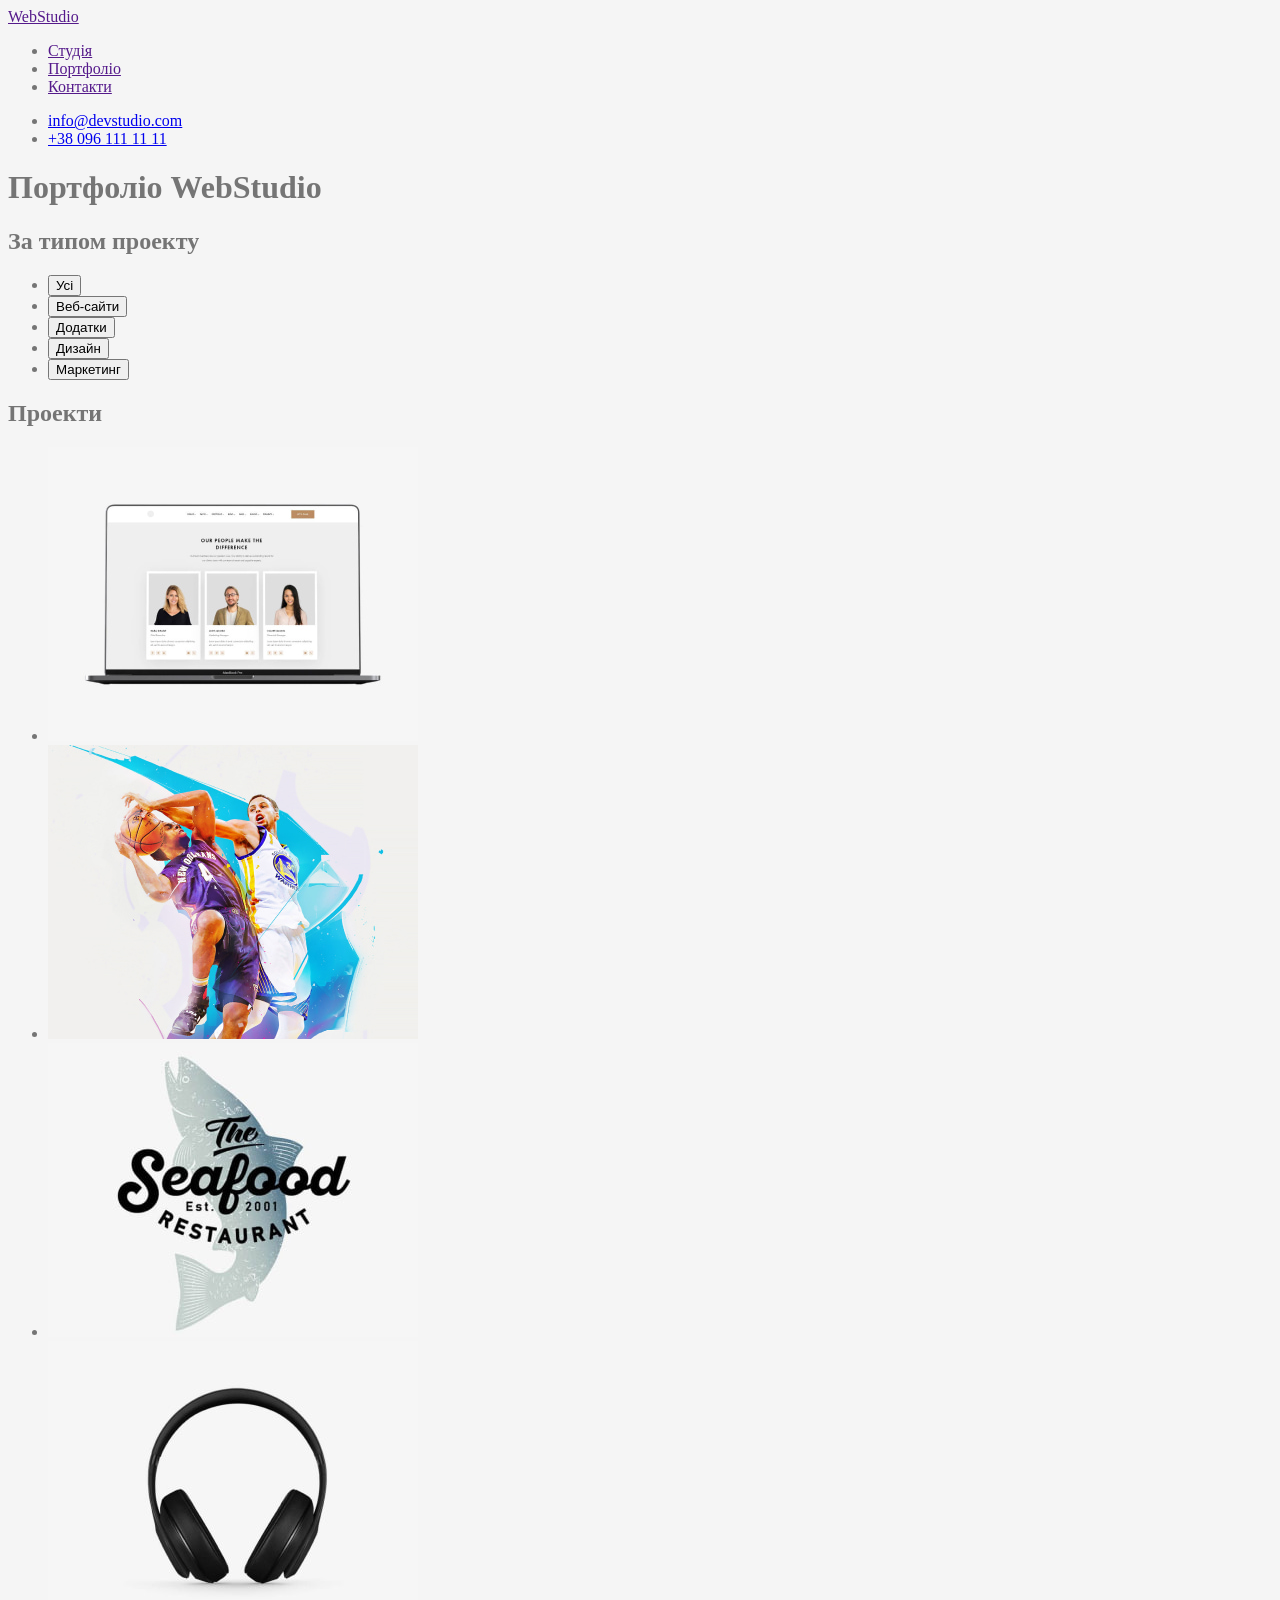
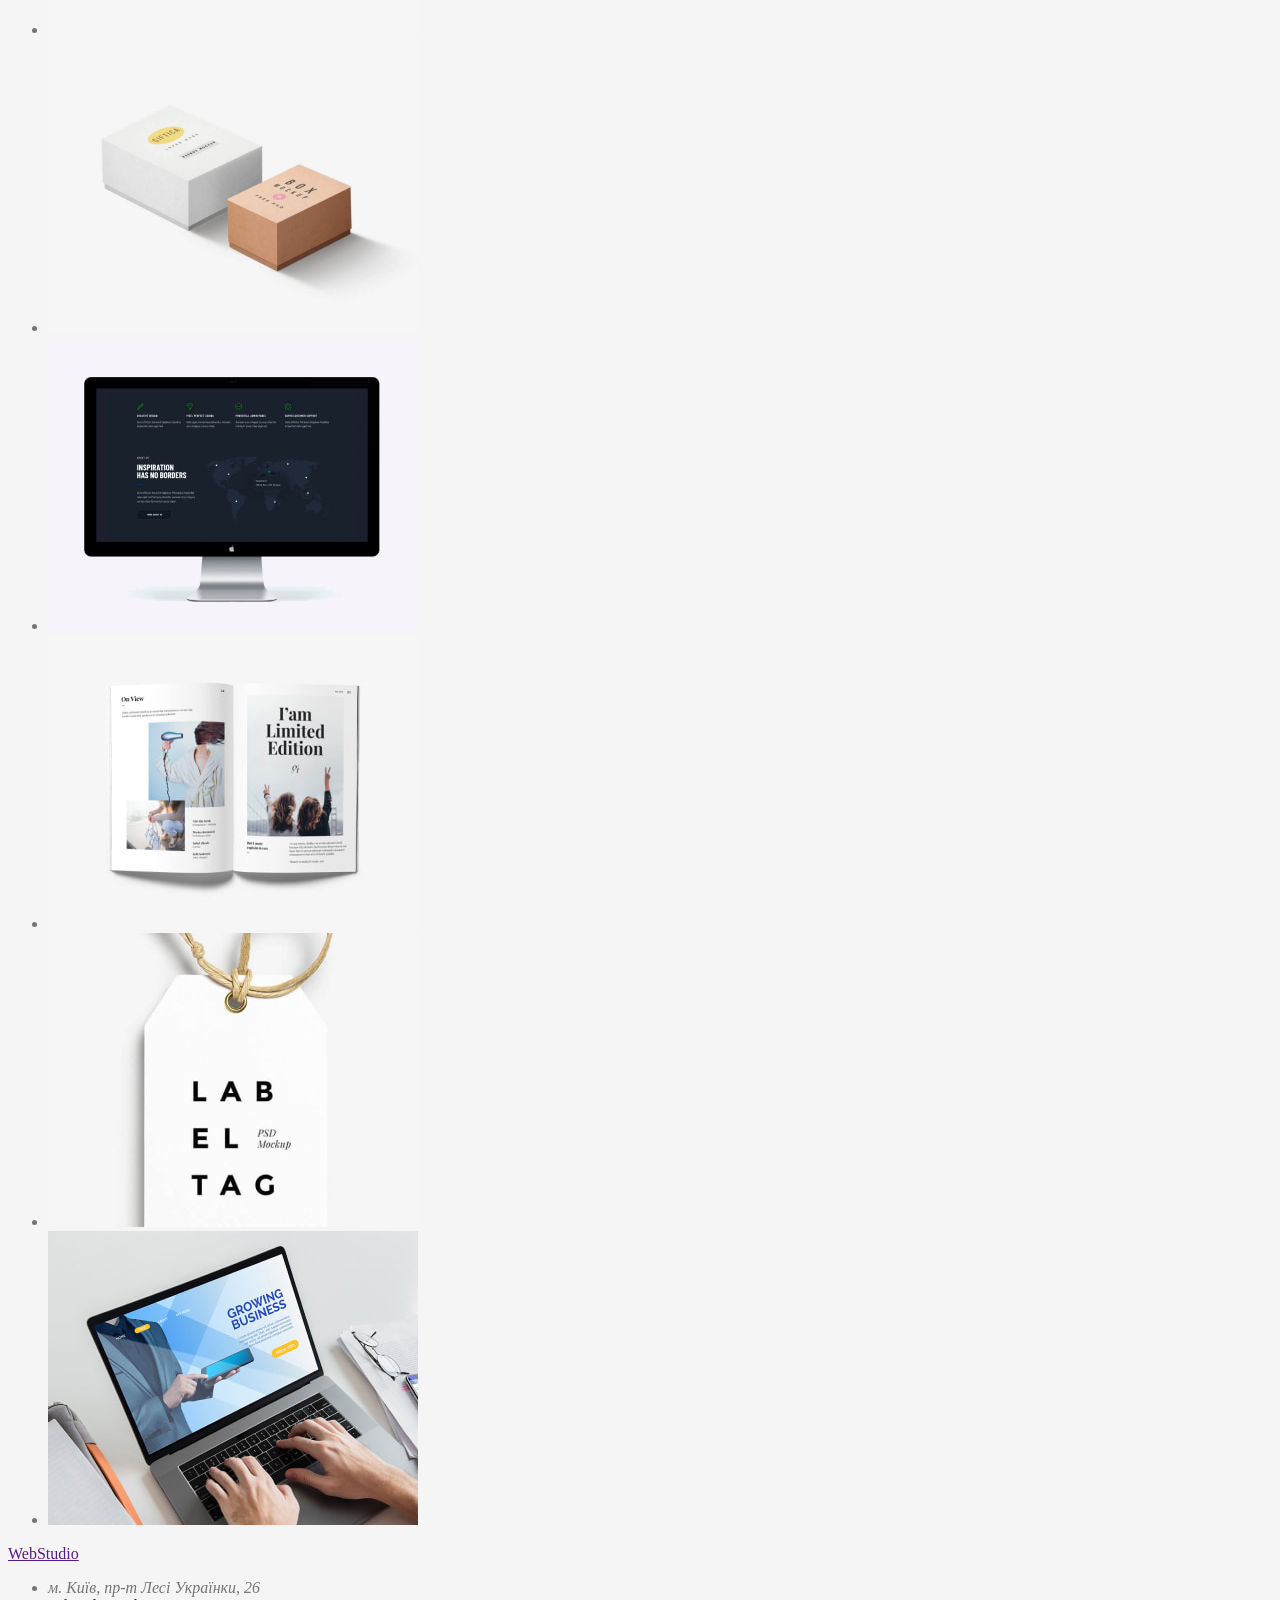
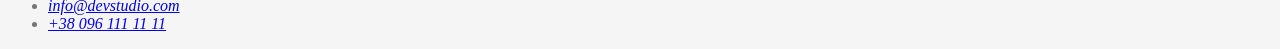
==== portfolio.html @ a4e1a5a1 "создает палитру цветов и общее оформление body, header и logo" ====
<!DOCTYPE html>
<html lang="uk">

<head>
    <meta charset="UTF-8">
    <meta http-equiv="X-UA-Compatible" content="IE=edge">
    <meta name="viewport" content="width=device-width, initial-scale=1.0">
    <title>Document</title>
    <link rel="stylesheet" href="./css/styles.css">
</head>

<body>
    <!--Header-->
    <header>
        <a href="">WebStudio</a>
        <nav>
            <ul>
                <li><a href="">Студія</a></li>
                <li><a href="">Портфоліо</a></li>
                <li><a href="">Контакти</a></li>
            </ul>
        </nav>
        <ul>
            <li>
                <a href="mailto:info@devstudio.com">info@devstudio.com</a>
            </li>
            <li>
                <a href="tel:+380961111111">+38 096 111 11 11</a>
            </li>
        </ul>
    </header>
    <main>
        <!--Так як h1 одно не відображається на цій сторінці, я вирішив створити його "SEO-friendly"-->
        <h1>Портфоліо WebStudio</h1>
        <!--Filter-->
        <section>
            <!--Не відображаємий заголовок-->
            <h2>За типом проекту</h2>
            <ul>
                <li><button type="button">Усі</button></li>
                <li><button type="button">Веб-сайти</button></li>
                <li><button type="button">Додатки</button></li>
                <li><button type="button">Дизайн</button></li>
                <li><button type="button">Маркетинг</button></li>
            </ul>
        </section>
        <!--Projects-->
        <section>
            <h2>Проекти</h2>
            <!--Не відображаємий заголовок-->
            <ul>
                <li>
                    <a href="">
                        <img src="./images/project1.jpg" alt="ноутбук з зображенням сайта" width="370" height="294">
                    </a>
                </li>
                <li>
                    <a href="">
                        <img src="./images/project2.jpg" alt="два баскетболісти" width="370" height="294">
                    </a>
                </li>
                <li>
                    <a href="">
                        <img src="./images/project3.jpg" alt="логотип Seafood Restaraunt" width="370" height="294">
                    </a>
                </li>
                <li>
                    <a href="">
                        <img src="./images/project4.jpg" alt="навушники" width="370" height="294">
                    </a>
                </li>
                <li>
                    <a href="">
                        <img src="./images/project5.jpg" alt="дві коробки" width="370" height="294">
                    </a>
                </li>
                <li>
                    <a href="">
                        <img src="./images/project6.jpg" alt="монітор з зображенням сайту" width="370" height="294">
                    </a>
                </li>
                <li>
                    <a href="">
                        <img src="./images/project7.jpg" alt="журнал" width="370" height="294">
                    </a>
                </li>
                <li>
                    <a href="">
                        <img src="./images/project8.jpg" alt="етикетка" width="370" height="294">
                    </a>
                </li>
                <li>
                    <a href="">
                        <img src="./images/project9.jpg" alt="руки на клавіатурі ноутбука" width="370" height="294">
                    </a>
                </li>
            </ul>
        </section>
    </main>
    <footer>
        <a href="">WebStudio</a>
        <address>
            <ul>
                <li>
                    м. Київ, пр-т Лесі Українки, 26
                </li>
                <li>
                    <a href="mailto:info@devstudio.com">info@devstudio.com</a>
                </li>
                <li>
                    <a href="tel:+380961111111">+38 096 111 11 11</a>
                </li>
            </ul>
        </address>
    </footer>
</body>

</html>
---- css/styles.css ----
/* колір основного тексту #757575 */
/* колір заголовків #212121 */
/* акцент #2196F3 */
/* колір контактів rgba(255, 255, 255, 0.6); */
/* білий #FFFFFF */
/* колір основного фона #F5F5F5 */
/* вторинний цвіт фону #F5F4FA */
/* фон хедера #FFFFFF */

body {
    background-color: #F5F5F5;
    color: #757575;
}

/* Хедер */

.header {
    background-color: #FFFFFF;
    color: #212121;
}

.logo {
    color: #212121;
}
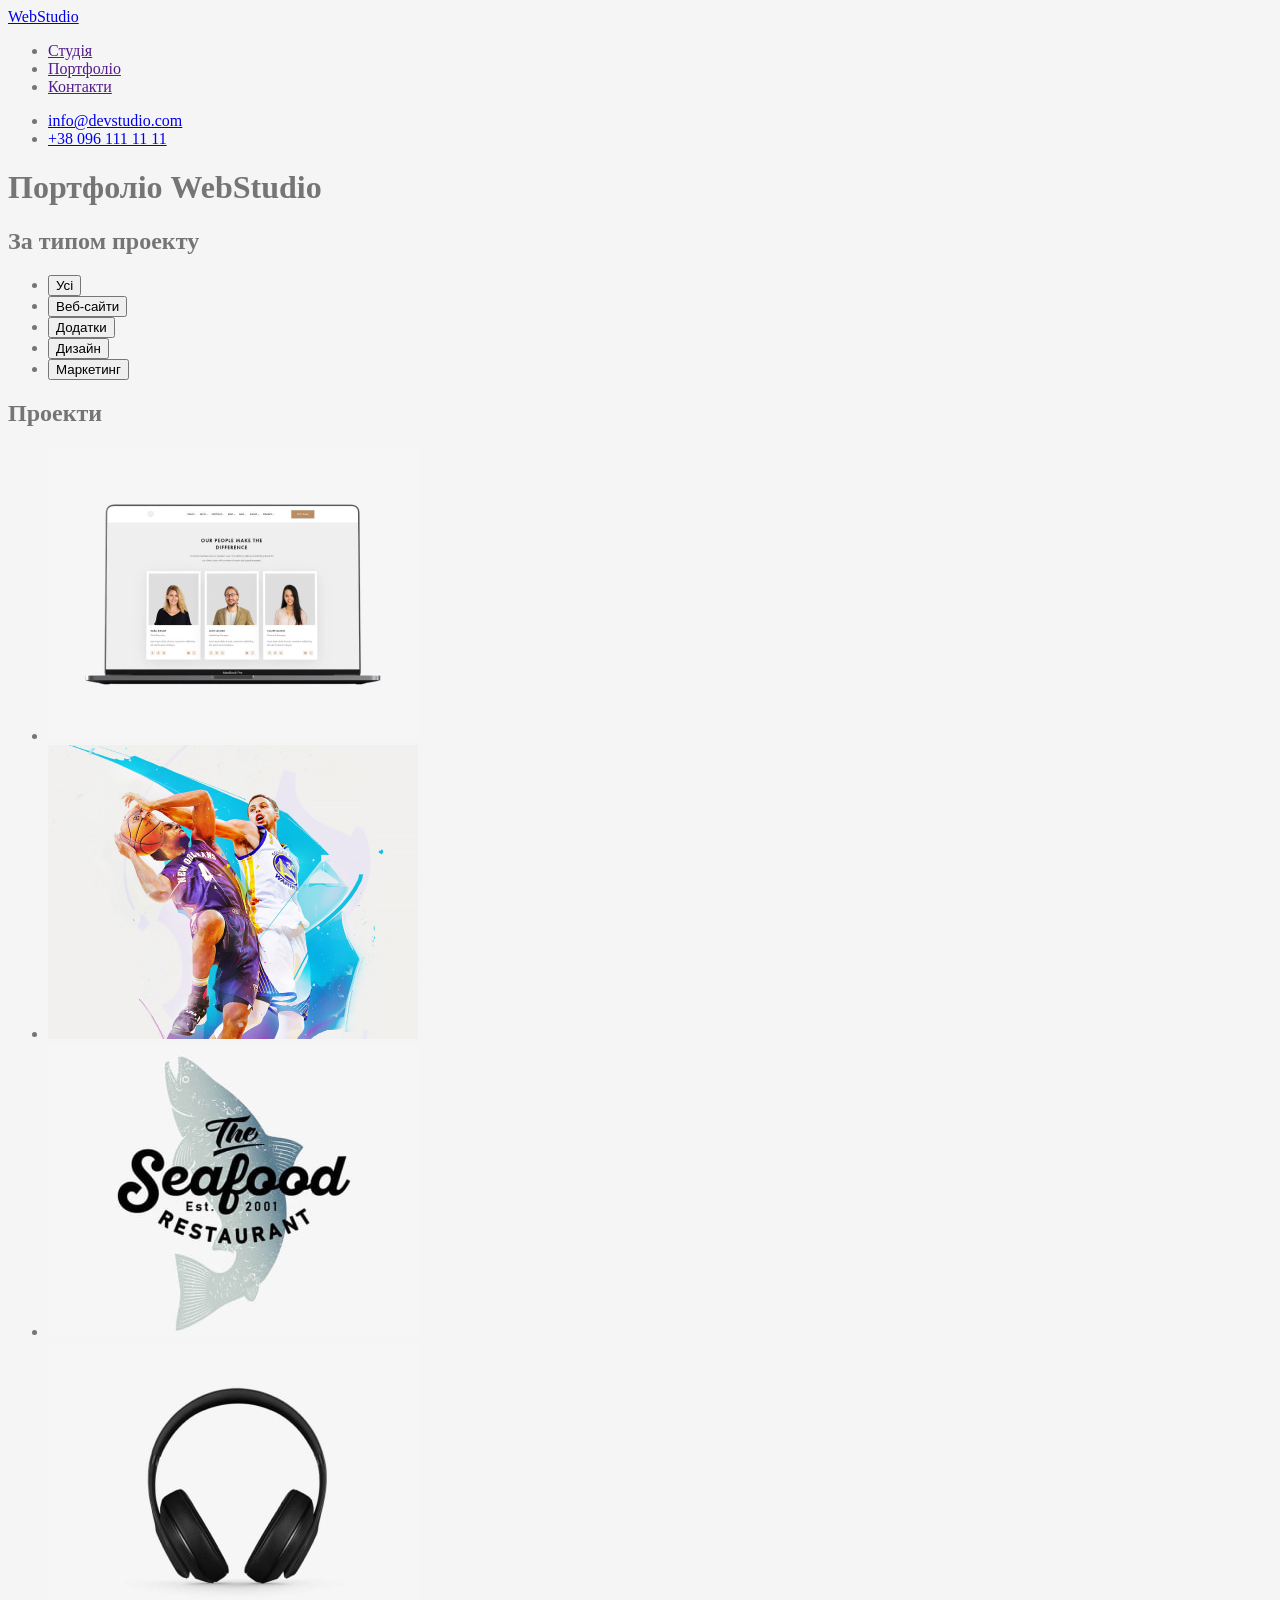
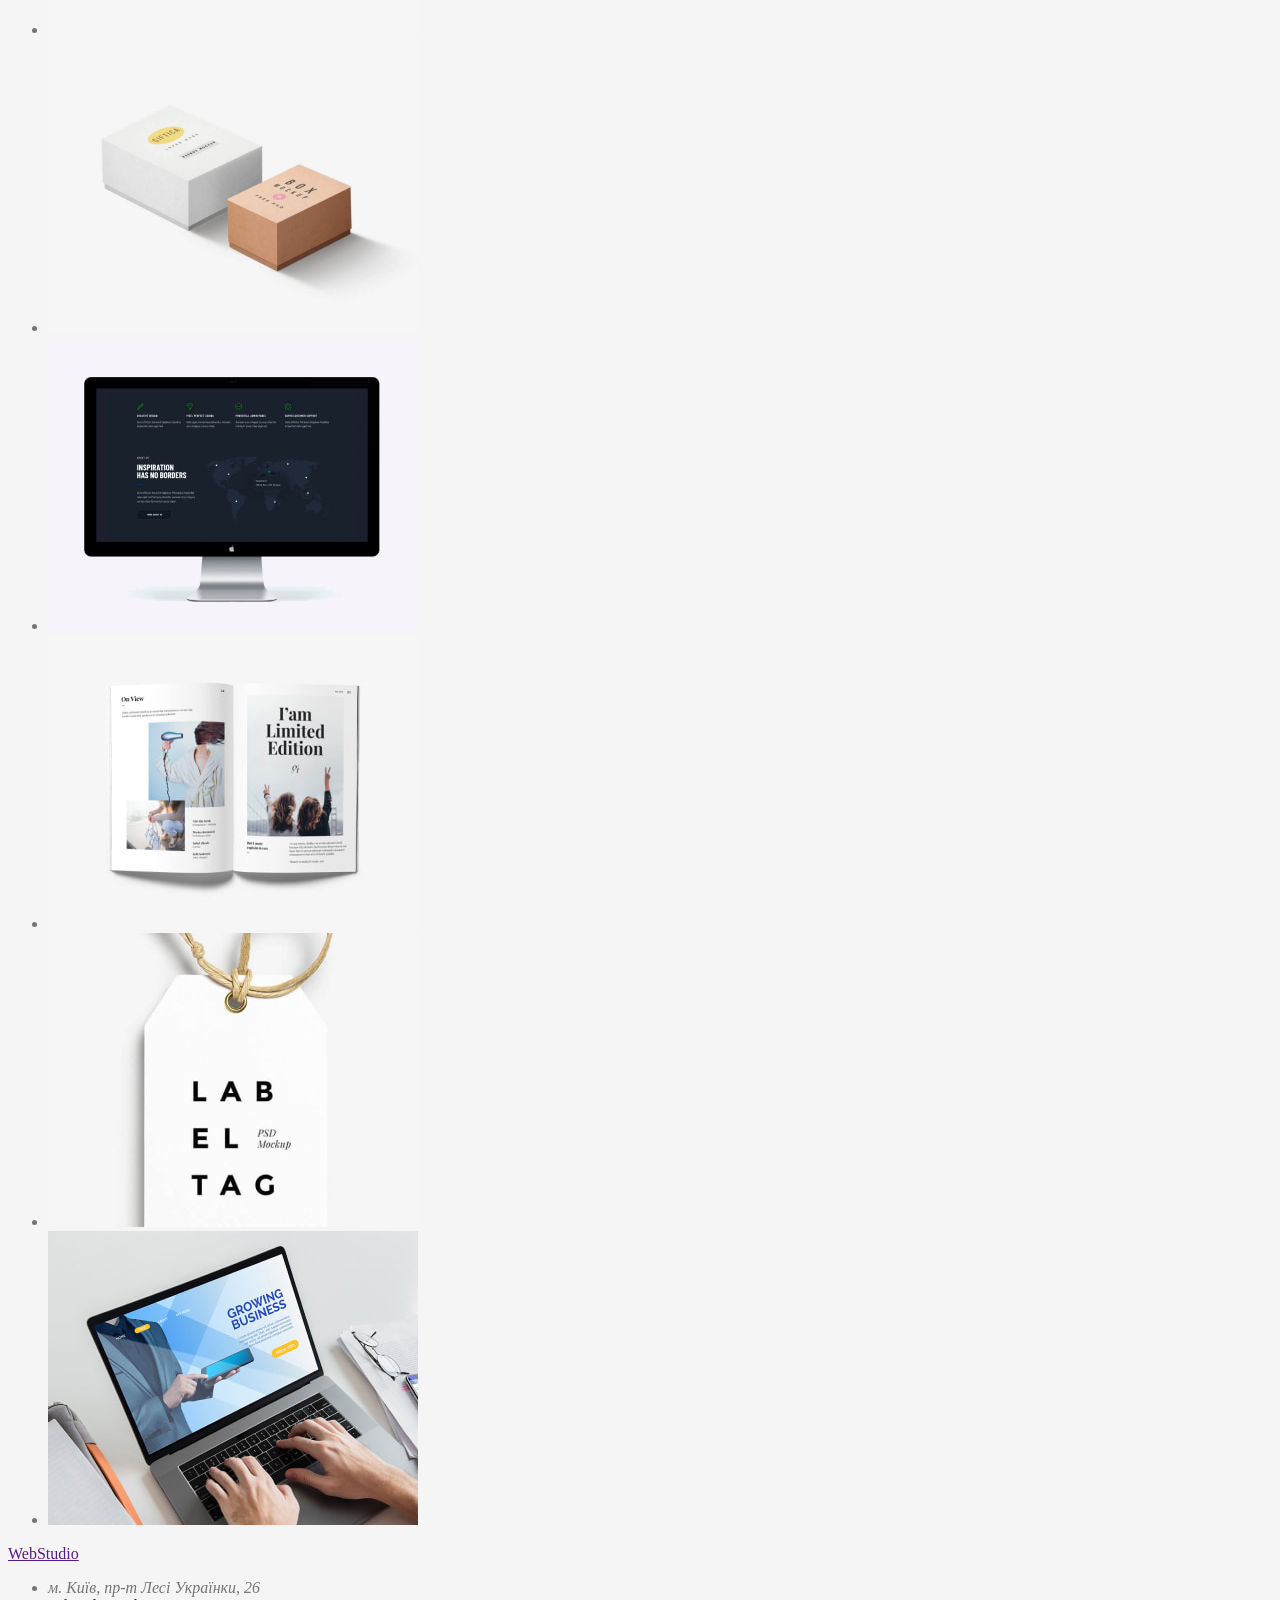
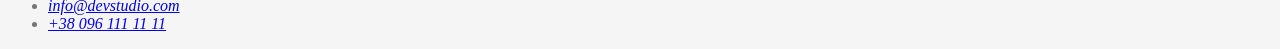
==== commit 2283ee8f: "добавляет цветовое оформление главной навигации и контактам в хедере" ====
--- a/portfolio.html
+++ b/portfolio.html
@@ -12,7 +12,7 @@
 <body>
     <!--Header-->
     <header>
-        <a href="">WebStudio</a>
+        <a href="./index.html">WebStudio</a>
         <nav>
             <ul>
                 <li><a href="">Студія</a></li>
--- a/css/styles.css
+++ b/css/styles.css
@@ -12,13 +12,45 @@
     color: #757575;
 }
 
+.list {
+    list-style: none;
+}
+
 /* Хедер */
 
 .header {
     background-color: #FFFFFF;
-    color: #212121;
 }
+
+/* Лого */
 
 .logo {
     color: #212121;
 }
+
+.logo .accent {
+    color: #2196F3;
+}
+
+/* Головна навігація */
+
+.site-nav .link {
+    color: #212121;
+}
+
+.site-nav .link:hover, .site-nav .link:focus {
+    color: #2196F3;
+}
+
+/* Контакти у хедері */
+
+.header-contacts .link {
+    color: #212121;
+}
+
+.header-contacts .link:hover,
+.header-contacts .link:focus {
+    color: #2196F3;
+}
+
+
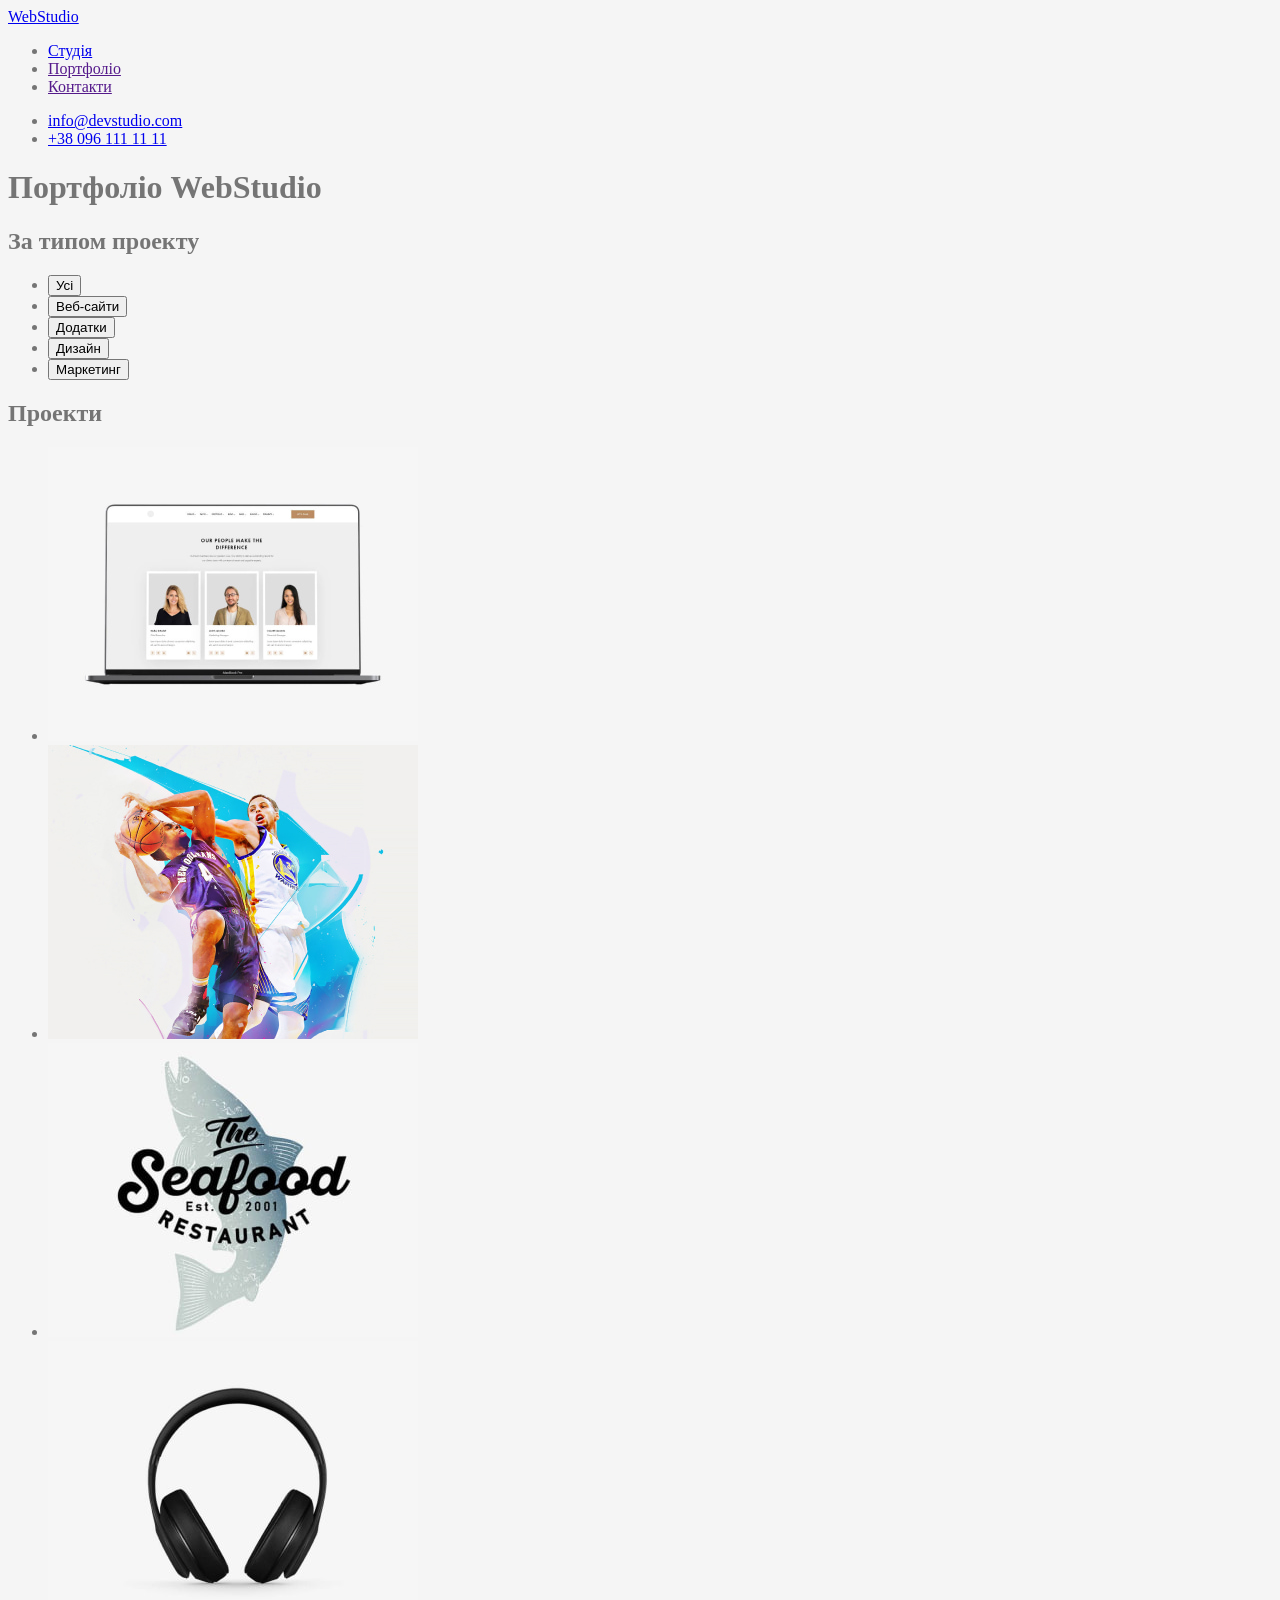
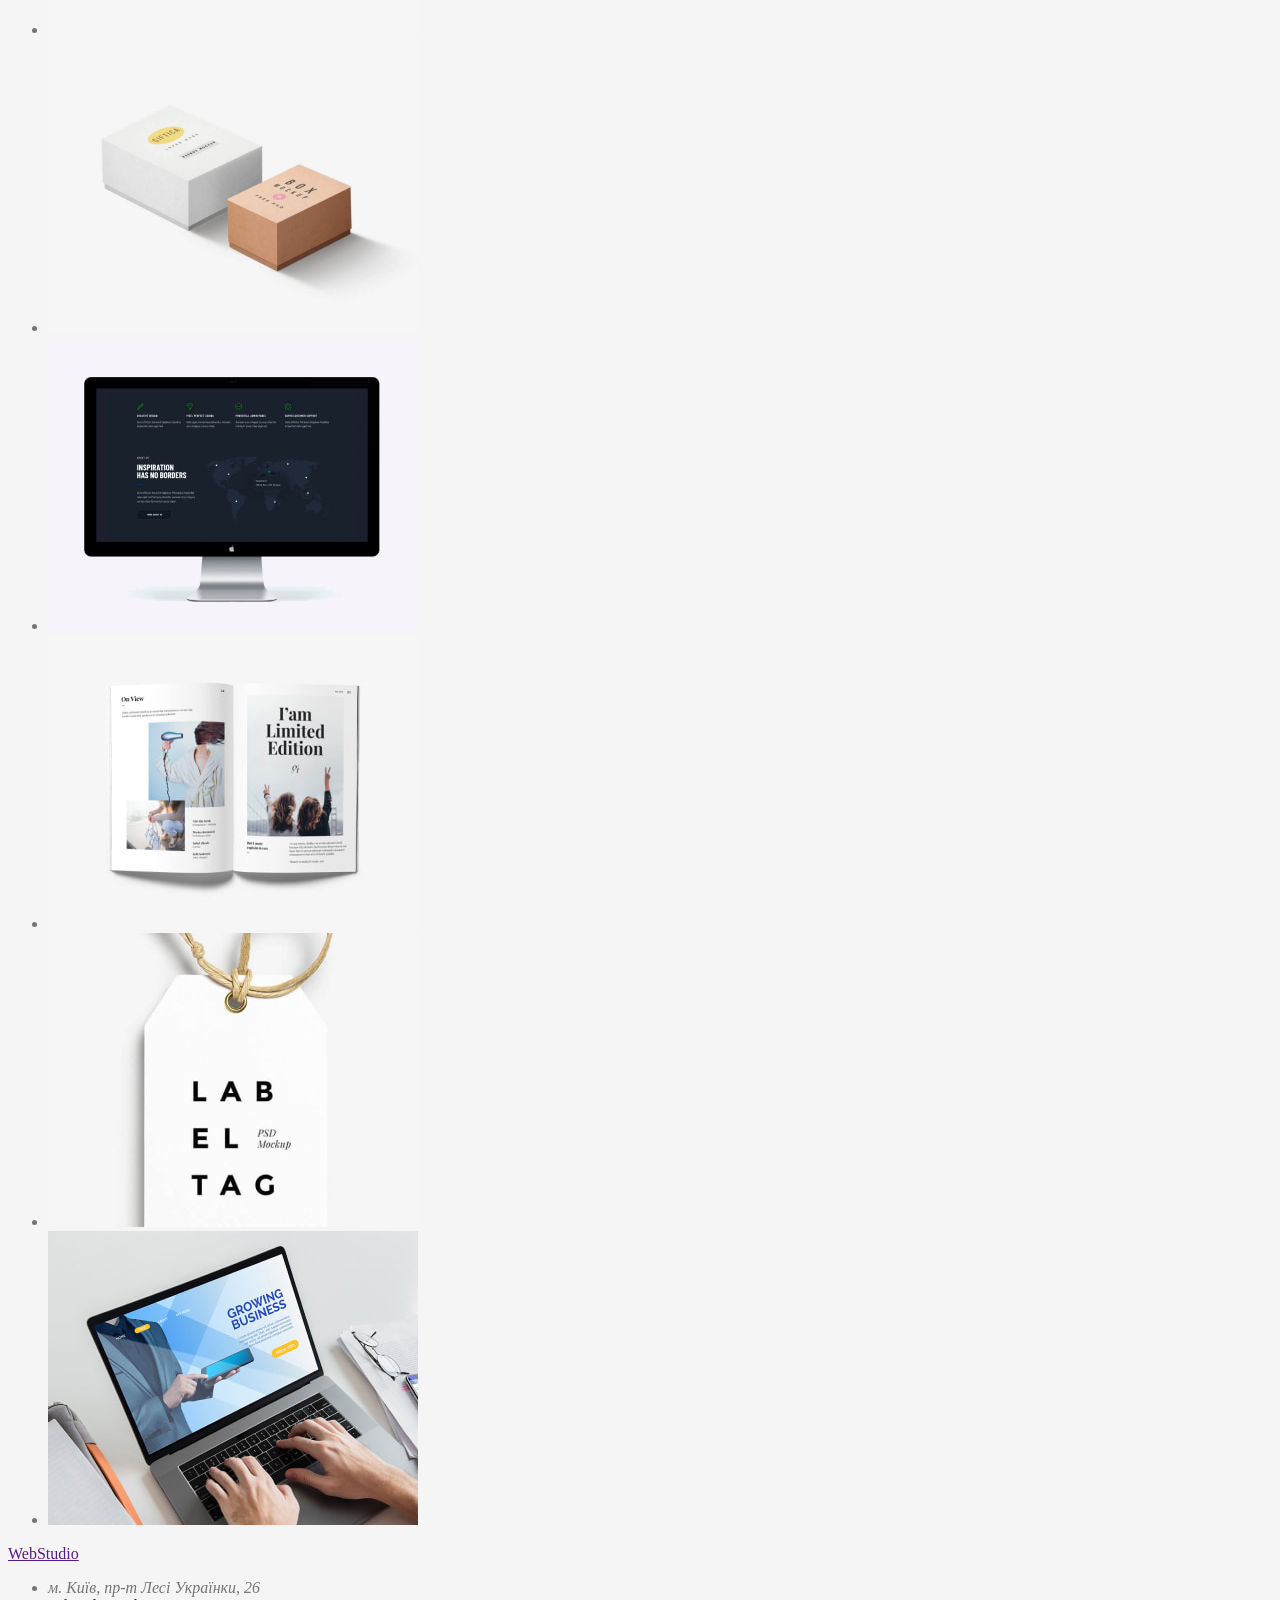
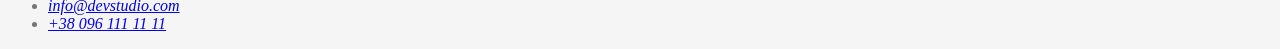
==== commit 67ff20bc: "стилізує hero screen" ====
--- a/portfolio.html
+++ b/portfolio.html
@@ -15,7 +15,7 @@
         <a href="./index.html">WebStudio</a>
         <nav>
             <ul>
-                <li><a href="">Студія</a></li>
+                <li><a href="./index.html">Студія</a></li>
                 <li><a href="">Портфоліо</a></li>
                 <li><a href="">Контакти</a></li>
             </ul>
--- a/css/styles.css
+++ b/css/styles.css
@@ -14,6 +14,10 @@
 
 .list {
     list-style: none;
+}
+
+.link {
+    text-decoration: none;
 }
 
 /* Хедер */
@@ -53,4 +57,17 @@
     color: #2196F3;
 }
 
+/* Hero */
 
+.hero {
+    background-color: #2F303A;
+}
+
+.main-header {
+    color: #FFFFFF;
+}
+
+.hero-button {
+    background-color: #2196F3;
+    color: #FFFFFF;
+}
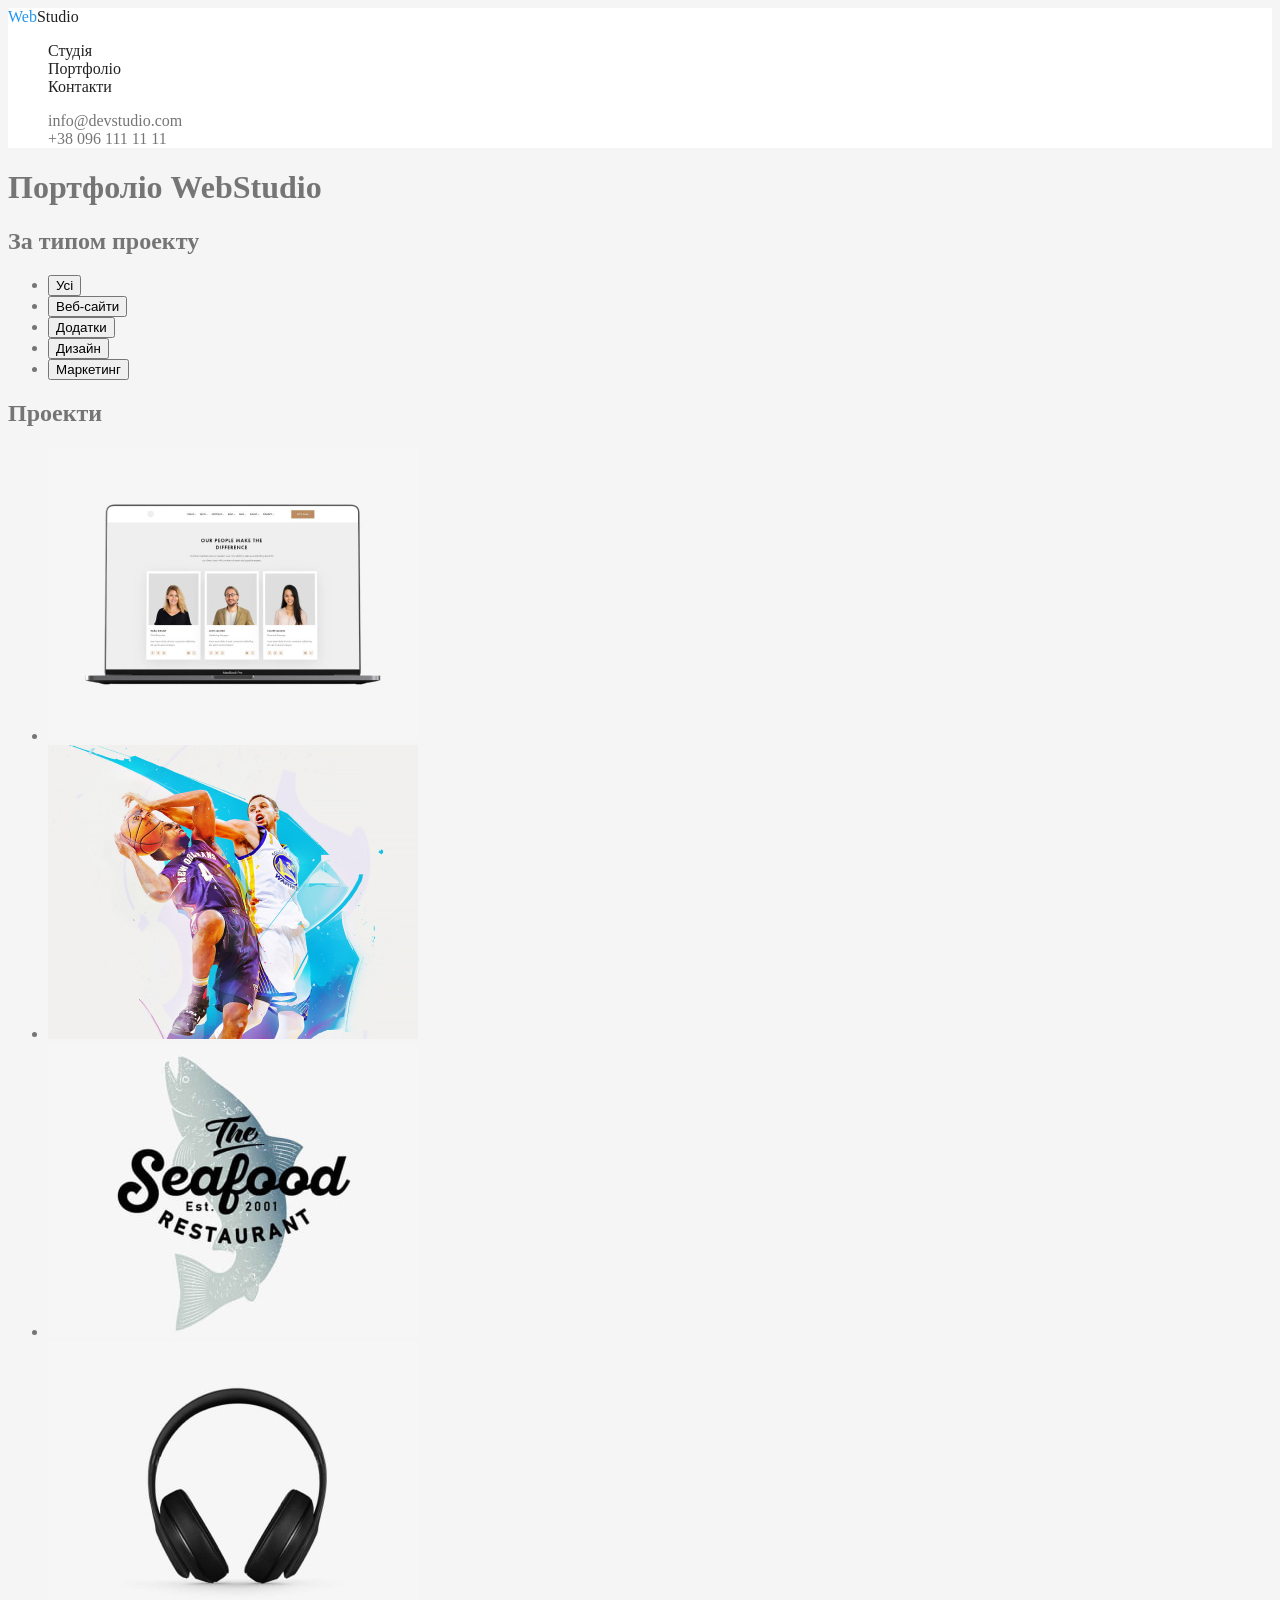
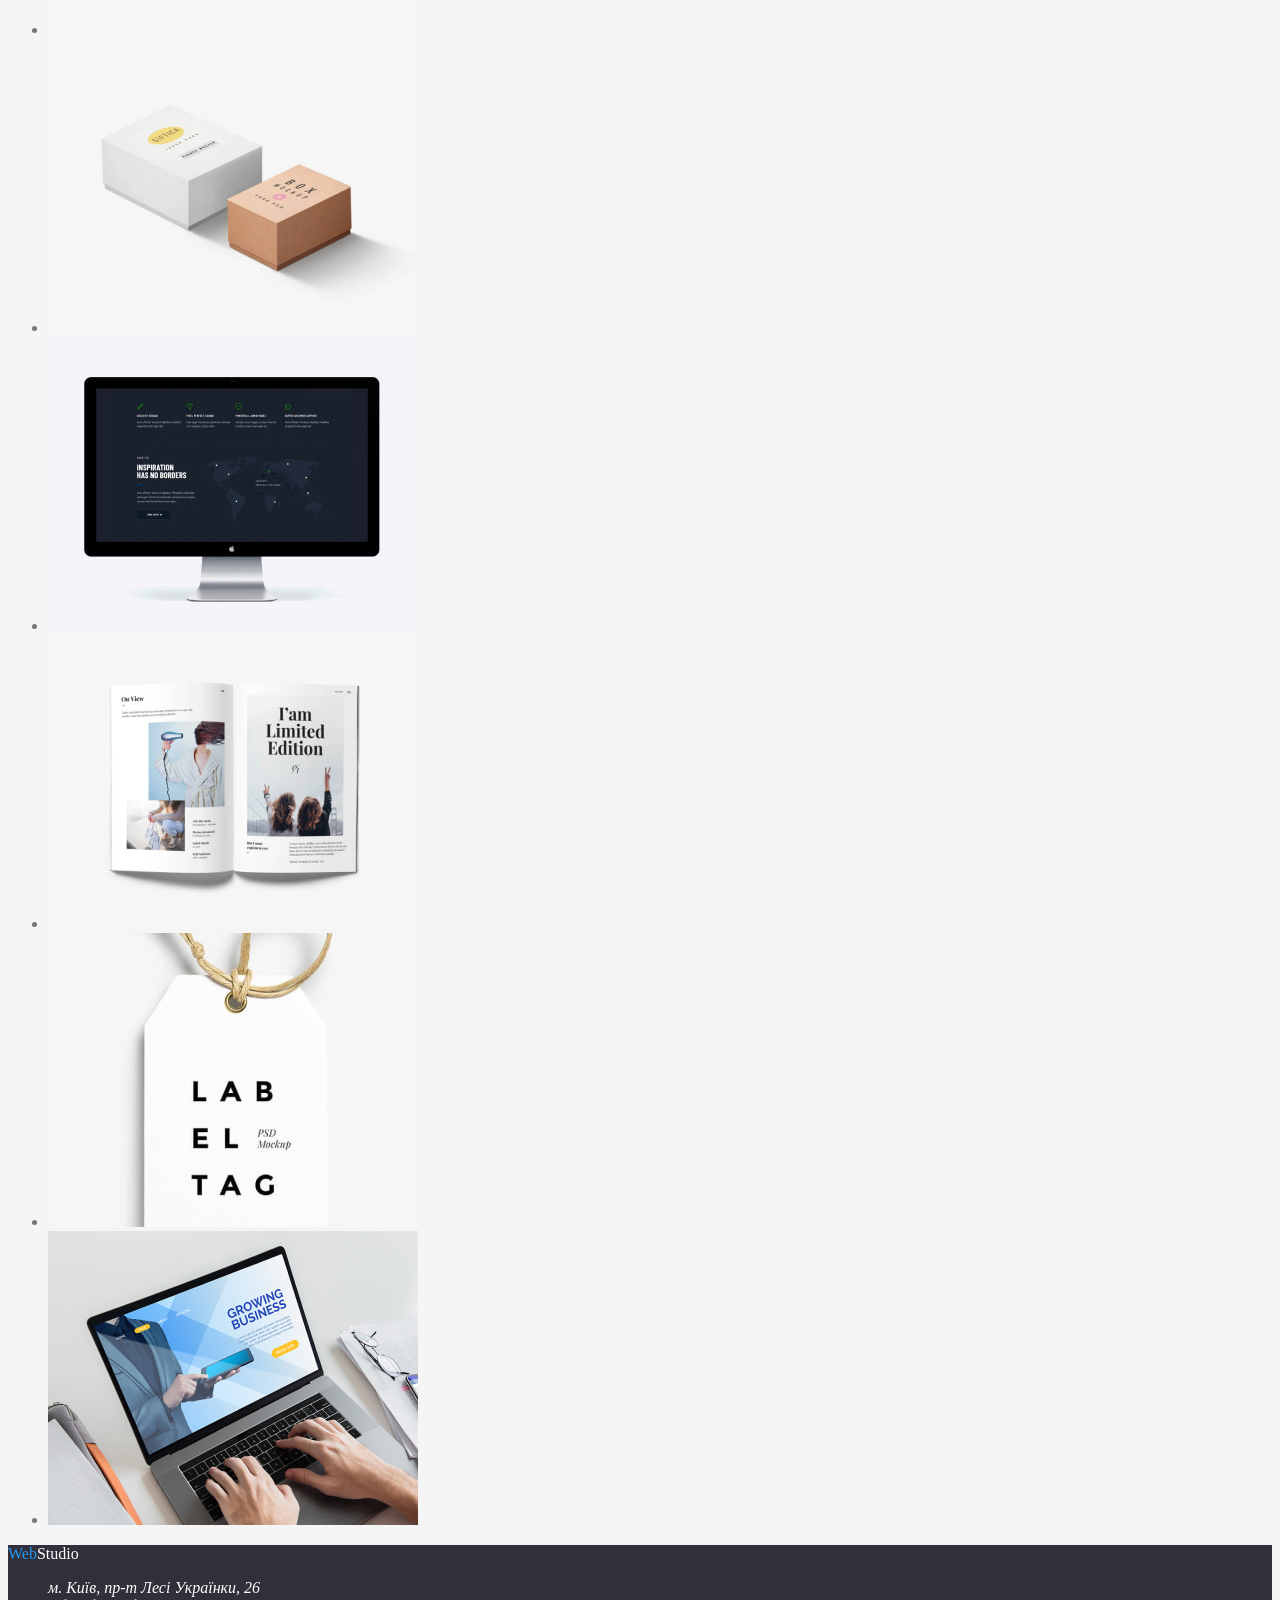
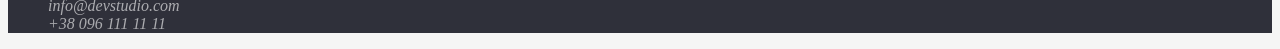
==== commit b83d7ffe: "копирует хедер и футер на страницу портфолио" ====
--- a/portfolio.html
+++ b/portfolio.html
@@ -11,21 +11,21 @@
 
 <body>
     <!--Header-->
-    <header>
-        <a href="./index.html">WebStudio</a>
+    <header class="header">
+        <a href="./index.html" class="header-logo link"> <span class="accent">Web</span>Studio</a>
         <nav>
-            <ul>
-                <li><a href="./index.html">Студія</a></li>
-                <li><a href="">Портфоліо</a></li>
-                <li><a href="">Контакти</a></li>
+            <ul class="site-nav list">
+                <li><a href="" class="link">Студія</a></li>
+                <li><a href="./portfolio.html" class="link">Портфоліо</a></li>
+                <li><a href="" class="link">Контакти</a></li>
             </ul>
         </nav>
-        <ul>
+        <ul class="header-contacts list">
             <li>
-                <a href="mailto:info@devstudio.com">info@devstudio.com</a>
+                <a href="mailto:info@devstudio.com" class="link">info@devstudio.com</a>
             </li>
             <li>
-                <a href="tel:+380961111111">+38 096 111 11 11</a>
+                <a href="tel:+380961111111" class="link">+38 096 111 11 11</a>
             </li>
         </ul>
     </header>
@@ -97,18 +97,18 @@
             </ul>
         </section>
     </main>
-    <footer>
-        <a href="">WebStudio</a>
+    <footer class="footer">
+        <a href="./index.html" class="footer-logo link"> <span class="accent">Web</span>Studio</a>
         <address>
-            <ul>
-                <li>
+            <ul class="list">
+                <li class="address">
                     м. Київ, пр-т Лесі Українки, 26
                 </li>
-                <li>
-                    <a href="mailto:info@devstudio.com">info@devstudio.com</a>
+                <li class="footer-contacts">
+                    <a href="mailto:info@devstudio.com" class="link">info@devstudio.com</a>
                 </li>
-                <li>
-                    <a href="tel:+380961111111">+38 096 111 11 11</a>
+                <li class="footer-contacts">
+                    <a href="tel:+380961111111" class="link">+38 096 111 11 11</a>
                 </li>
             </ul>
         </address>
--- a/css/styles.css
+++ b/css/styles.css
@@ -1,15 +1,29 @@
 /* колір основного тексту #757575 */
 /* колір заголовків #212121 */
 /* акцент #2196F3 */
-/* колір контактів rgba(255, 255, 255, 0.6); */
+/* колір контактів у хедері */
+/* колір контактів у футеріrgba(255, 255, 255, 0.6); */
 /* білий #FFFFFF */
 /* колір основного фона #F5F5F5 */
 /* вторинний цвіт фону #F5F4FA */
 /* фон хедера #FFFFFF */
 
+:root {
+    --primary-text-color:#757575;
+    --title-text-color:#212121;
+    --accent-color:#2196F3;
+    --header-contacts-color:#757575;
+    --footer-contacts-color:rgba(255, 255, 255, 0.6);
+    --white-color:#FFFFFF;
+    --primary-background-color:#F5F5F5;
+    --secondary-background-color:#F5F4FA;
+    --header-background-color:#FFFFFF;
+    --hero-background-color:#2F303A;
+}
+
 body {
-    background-color: #F5F5F5;
-    color: #757575;
+    background-color: var(--primary-background-color);
+    color: var(--primary-text-color);
 }
 
 .list {
@@ -23,51 +37,94 @@
 /* Хедер */
 
 .header {
-    background-color: #FFFFFF;
+    background-color: var(--header-background-color);
 }
 
 /* Лого */
 
-.logo {
-    color: #212121;
+.header-logo {
+    color: var(--title-text-color);
 }
 
-.logo .accent {
-    color: #2196F3;
+.header-logo .accent {
+    color: var(--accent-color);
 }
 
 /* Головна навігація */
 
 .site-nav .link {
-    color: #212121;
+    color: var(--title-text-color);
 }
 
 .site-nav .link:hover, .site-nav .link:focus {
-    color: #2196F3;
+    color: var(--accent-color);
 }
 
 /* Контакти у хедері */
 
 .header-contacts .link {
-    color: #212121;
+    color: var(--header-contacts-color);
 }
 
 .header-contacts .link:hover,
 .header-contacts .link:focus {
-    color: #2196F3;
+    color: var(--accent-color);
 }
 
 /* Hero */
 
 .hero {
-    background-color: #2F303A;
+    background-color: var(--hero-background-color);
 }
 
-.main-header {
-    color: #FFFFFF;
+.hero-title {
+    color: var(--white-color);
 }
 
 .hero-button {
-    background-color: #2196F3;
-    color: #FFFFFF;
+    background-color: var(--accent-color);
+    color: var(--white-color);
+}
+
+.section-title {
+    color: var(--title-text-color);
+}
+
+/* Features */
+
+.features .features-title {
+    color: var(--title-text-color);
+}
+
+/* Team */
+
+.team .team-name {
+    color: var(--title-text-color);
+}
+
+/* Footer */
+
+.footer {
+    background-color: var(--hero-background-color);
+}
+
+.footer-logo {
+    color: var(--white-color);
+}
+
+.footer-logo .accent {
+    color: var(--accent-color);
+}
+
+.address {
+    color: var(--white-color);
+}
+
+.footer-contacts .link {
+    color: var(--footer-contacts-color);
+}
+
+.footer-contacts .link:hover,
+.footer-contacts .link:focus {
+color: var(--accent-color);
 }
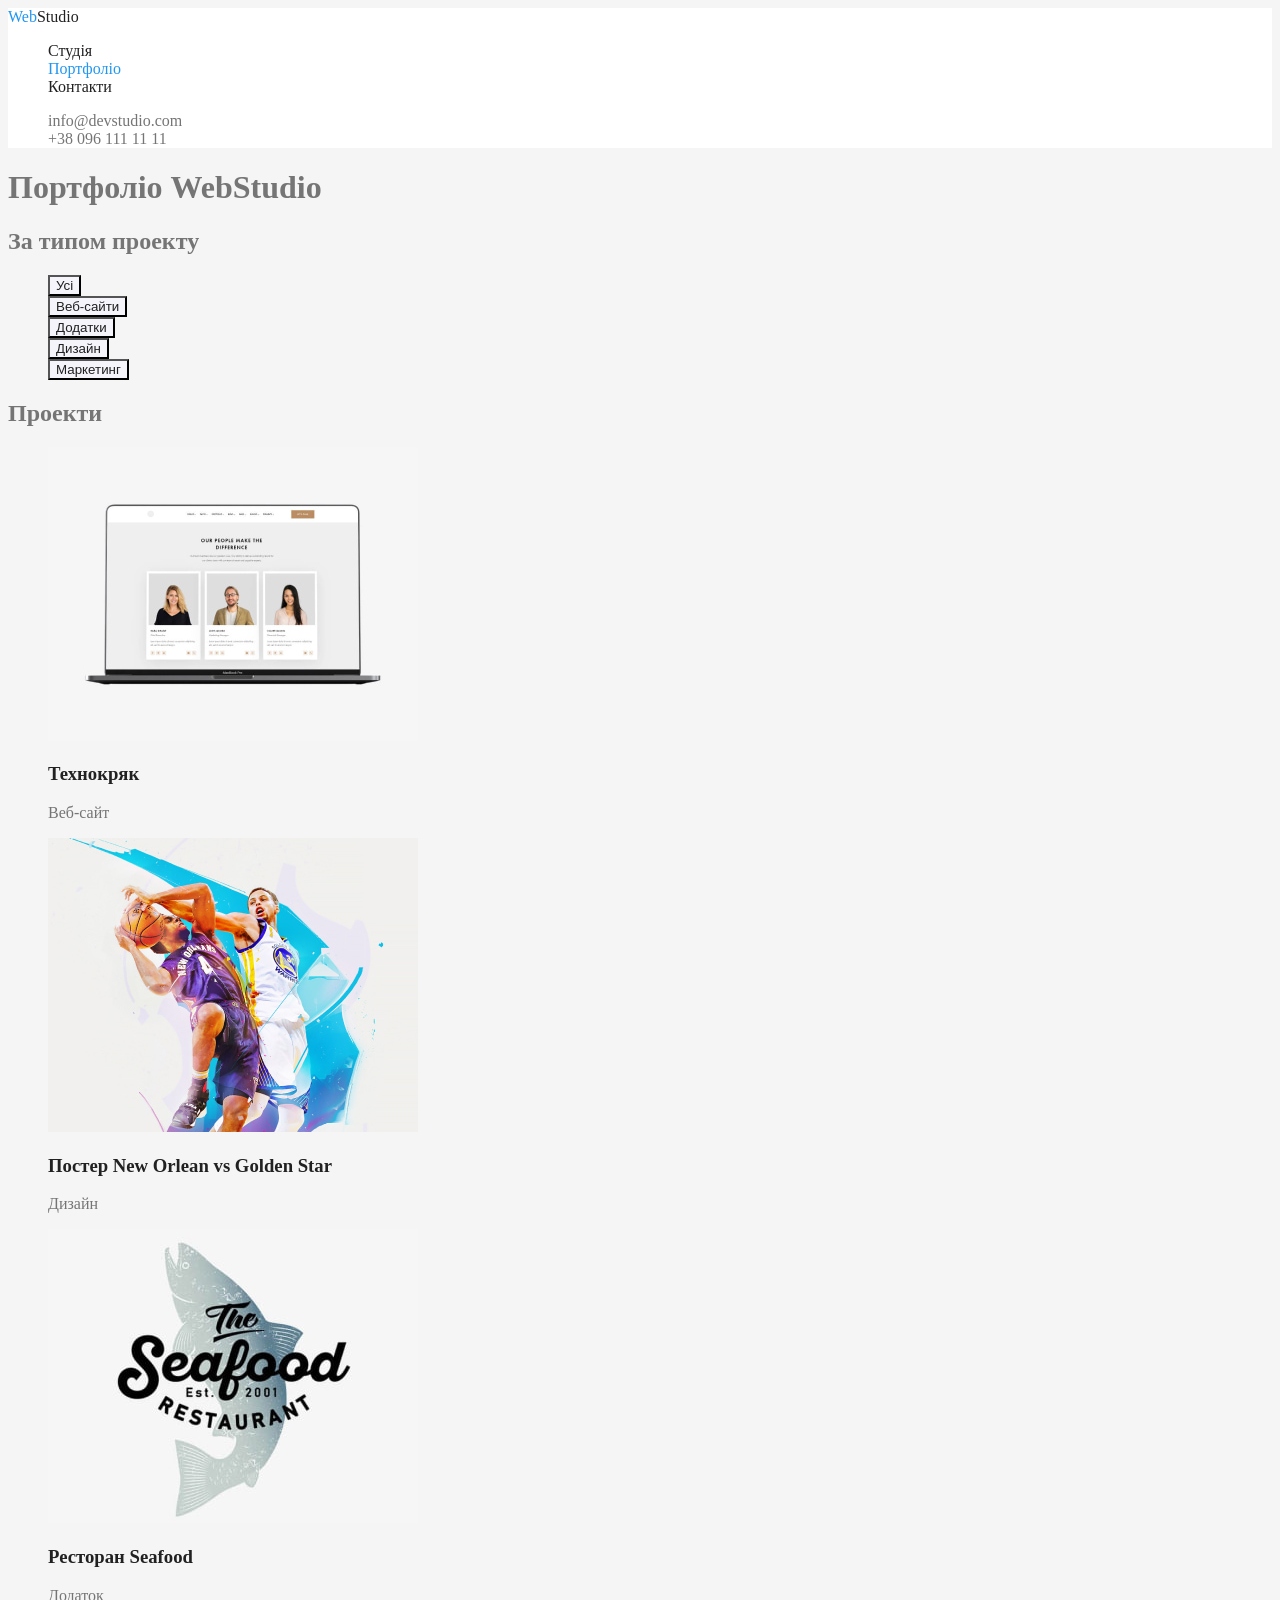
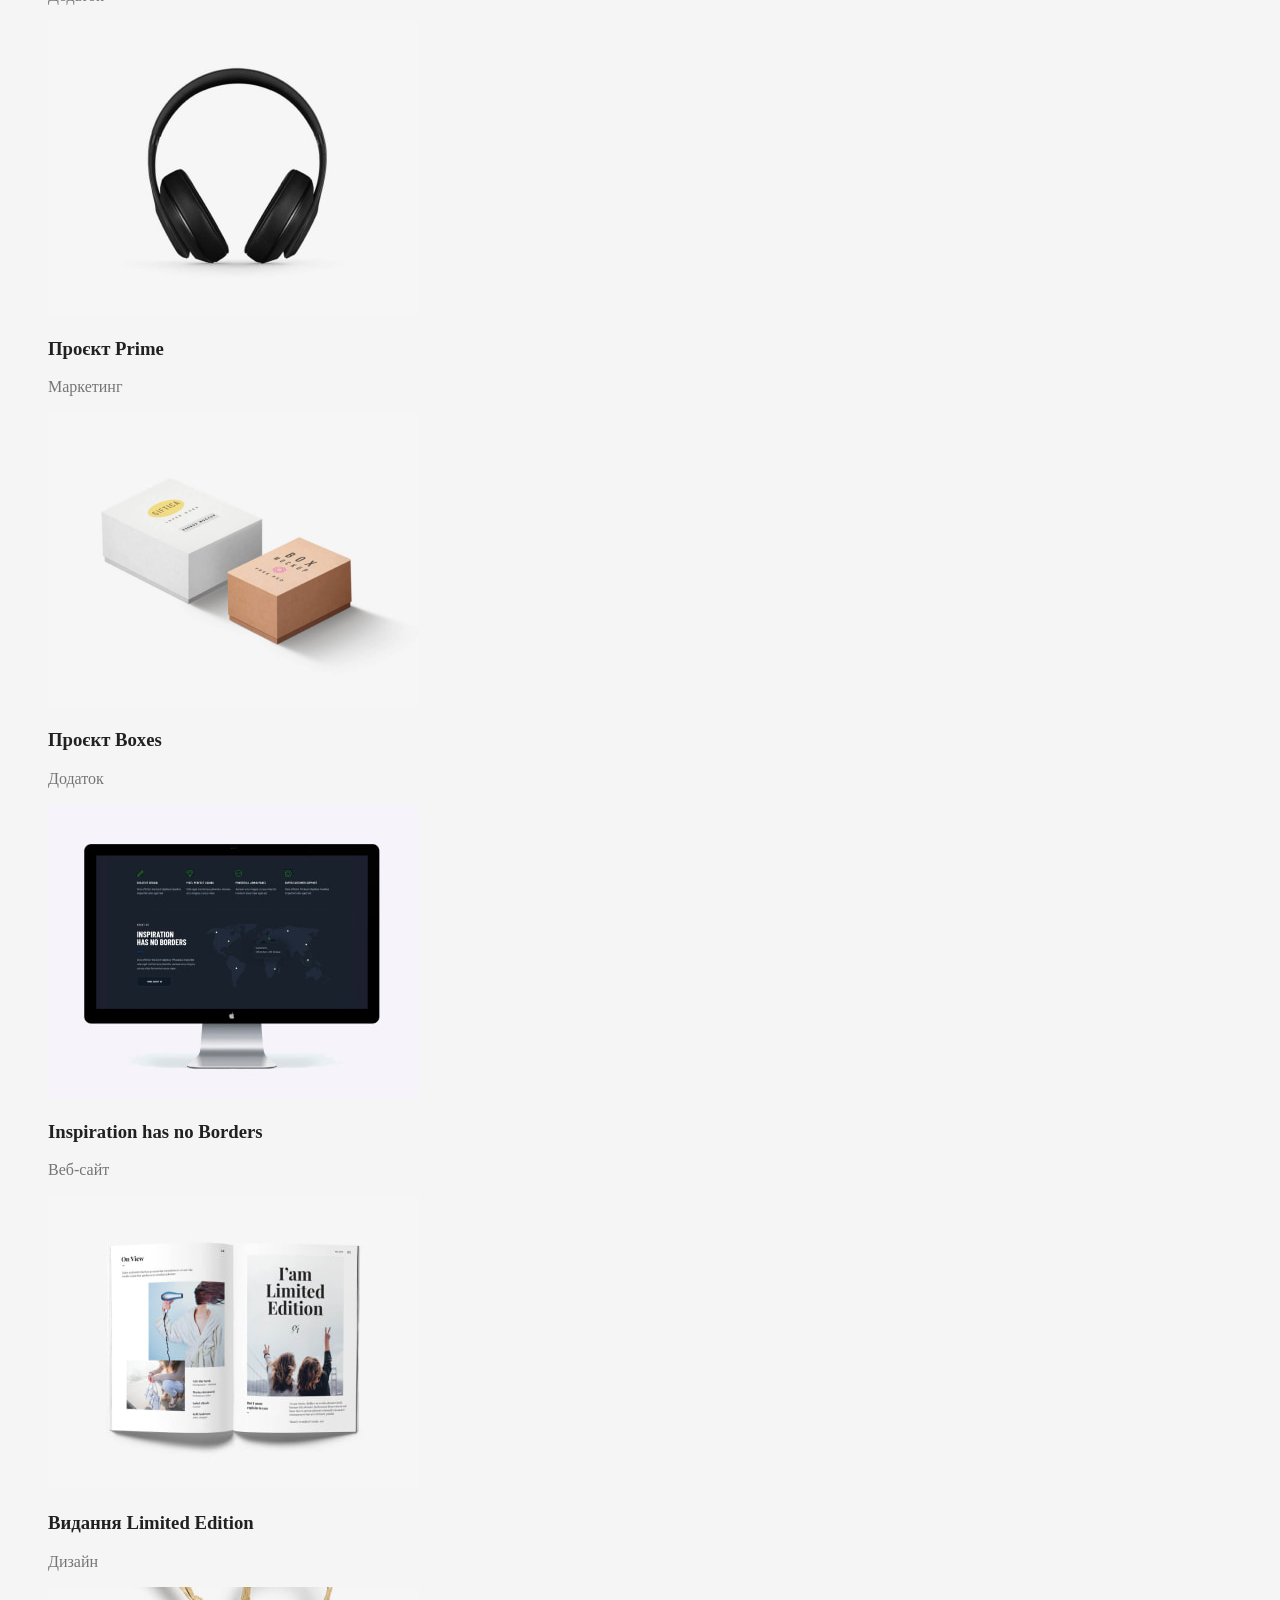
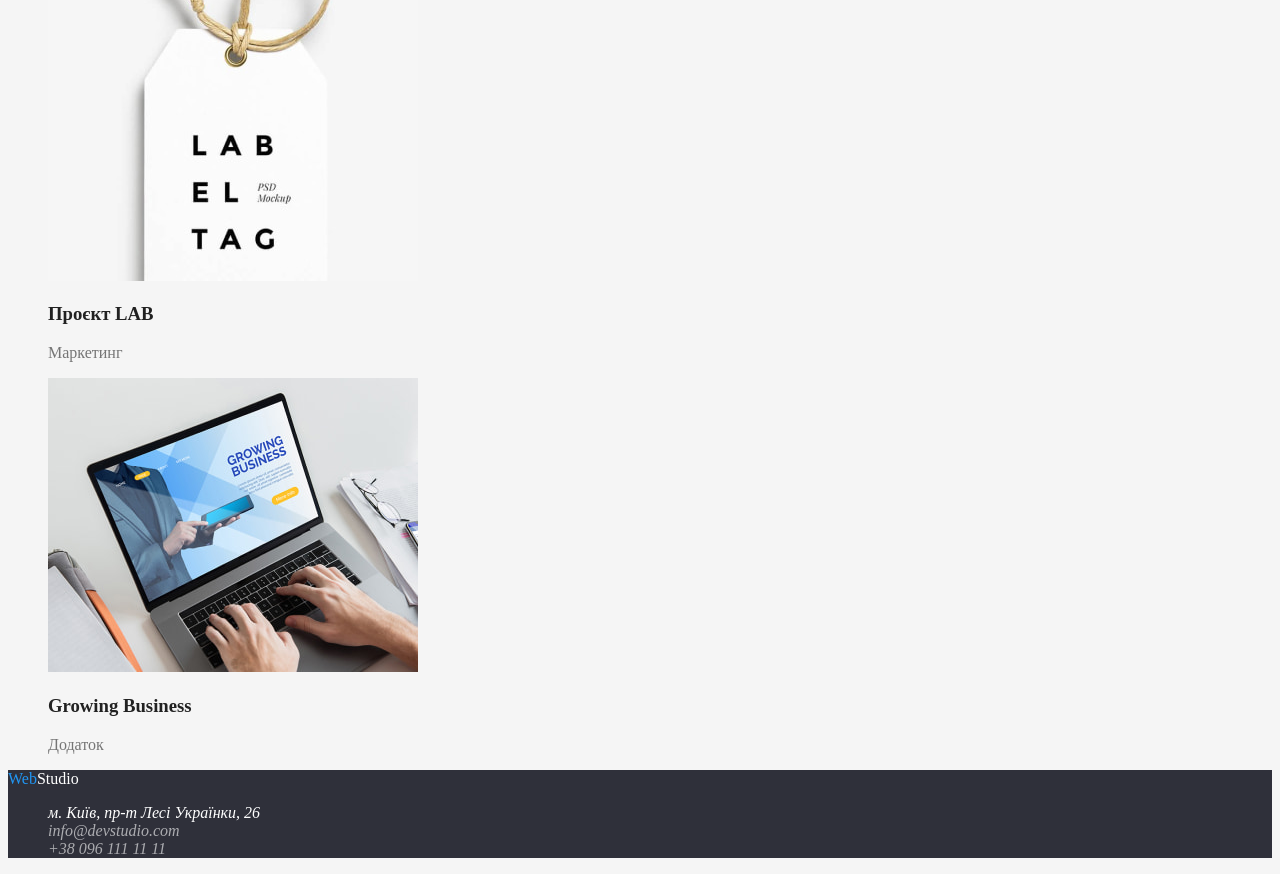
==== commit f953edd8: "добавляет стили на страницу portfolio" ====
--- a/portfolio.html
+++ b/portfolio.html
@@ -15,8 +15,8 @@
         <a href="./index.html" class="header-logo link"> <span class="accent">Web</span>Studio</a>
         <nav>
             <ul class="site-nav list">
-                <li><a href="" class="link">Студія</a></li>
-                <li><a href="./portfolio.html" class="link">Портфоліо</a></li>
+                <li><a href="./index.html" class="link">Студія</a></li>
+                <li><a href="./portfolio.html" class="link current">Портфоліо</a></li>
                 <li><a href="" class="link">Контакти</a></li>
             </ul>
         </nav>
@@ -36,63 +36,81 @@
         <section>
             <!--Не відображаємий заголовок-->
             <h2>За типом проекту</h2>
-            <ul>
-                <li><button type="button">Усі</button></li>
-                <li><button type="button">Веб-сайти</button></li>
-                <li><button type="button">Додатки</button></li>
-                <li><button type="button">Дизайн</button></li>
-                <li><button type="button">Маркетинг</button></li>
+            <ul class="list">
+                <li><button type="button" class="category-button">Усі</button></li>
+                <li><button type="button" class="category-button">Веб-сайти</button></li>
+                <li><button type="button" class="category-button">Додатки</button></li>
+                <li><button type="button" class="category-button">Дизайн</button></li>
+                <li><button type="button" class="category-button">Маркетинг</button></li>
             </ul>
         </section>
         <!--Projects-->
         <section>
             <h2>Проекти</h2>
             <!--Не відображаємий заголовок-->
-            <ul>
+            <ul class="list">
                 <li>
                     <a href="">
                         <img src="./images/project1.jpg" alt="ноутбук з зображенням сайта" width="370" height="294">
                     </a>
+                    <h3 class="project-title">Технокряк</h3>
+                    <p class="project-category">Веб-сайт</p>
                 </li>
                 <li>
                     <a href="">
                         <img src="./images/project2.jpg" alt="два баскетболісти" width="370" height="294">
                     </a>
+                    <h3 class="project-title">Постер New Orlean vs Golden Star</h3>
+                    <p class="project-category">Дизайн</p>
                 </li>
                 <li>
                     <a href="">
                         <img src="./images/project3.jpg" alt="логотип Seafood Restaraunt" width="370" height="294">
                     </a>
+                    <h3 class="project-title">Ресторан Seafood</h3>
+                    <p class="project-category">Додаток</p>
                 </li>
                 <li>
                     <a href="">
                         <img src="./images/project4.jpg" alt="навушники" width="370" height="294">
                     </a>
+                    <h3 class="project-title">Проєкт Prime</h3>
+                    <p class="project-category">Маркетинг</p>
                 </li>
                 <li>
                     <a href="">
                         <img src="./images/project5.jpg" alt="дві коробки" width="370" height="294">
                     </a>
+                    <h3 class="project-title">Проєкт Boxes</h3>
+                    <p class="project-category">Додаток</p>
                 </li>
                 <li>
                     <a href="">
                         <img src="./images/project6.jpg" alt="монітор з зображенням сайту" width="370" height="294">
                     </a>
+                    <h3 class="project-title">Inspiration has no Borders</h3>
+                    <p class="project-category">Веб-сайт</p>
                 </li>
                 <li>
                     <a href="">
                         <img src="./images/project7.jpg" alt="журнал" width="370" height="294">
                     </a>
+                    <h3 class="project-title">Видання Limited Edition</h3>
+                    <p class="project-category">Дизайн</p>
                 </li>
                 <li>
                     <a href="">
                         <img src="./images/project8.jpg" alt="етикетка" width="370" height="294">
                     </a>
+                    <h3 class="project-title">Проєкт LAB</h3>
+                    <p class="project-category">Маркетинг</p>
                 </li>
                 <li>
                     <a href="">
                         <img src="./images/project9.jpg" alt="руки на клавіатурі ноутбука" width="370" height="294">
                     </a>
+                    <h3 class="project-title">Growing Business</h3>
+                    <p class="project-category">Додаток</p>
                 </li>
             </ul>
         </section>
--- a/css/styles.css
+++ b/css/styles.css
@@ -56,6 +56,10 @@
     color: var(--title-text-color);
 }
 
+.site-nav .link.current {
+    color: var(--accent-color);
+}
+
 .site-nav .link:hover, .site-nav .link:focus {
     color: var(--accent-color);
 }
@@ -85,6 +89,7 @@
     background-color: var(--accent-color);
     color: var(--white-color);
 }
+
 
 .section-title {
     color: var(--title-text-color);
@@ -127,4 +132,24 @@
 .footer-contacts .link:hover,
 .footer-contacts .link:focus {
 color: var(--accent-color);
-}+}
+
+/* Фільтр */
+
+.category-button {
+    background-color: var(--secondary-background-color);
+    color: var(--title-text-color);
+}
+
+.category-button:hover,
+.category-button:focus {
+    background-color: var(--accent-color);
+    color: var(--white-color);
+}
+
+/* Портфоліо */
+
+.project-title {
+    color: var(--title-text-color);
+}
+
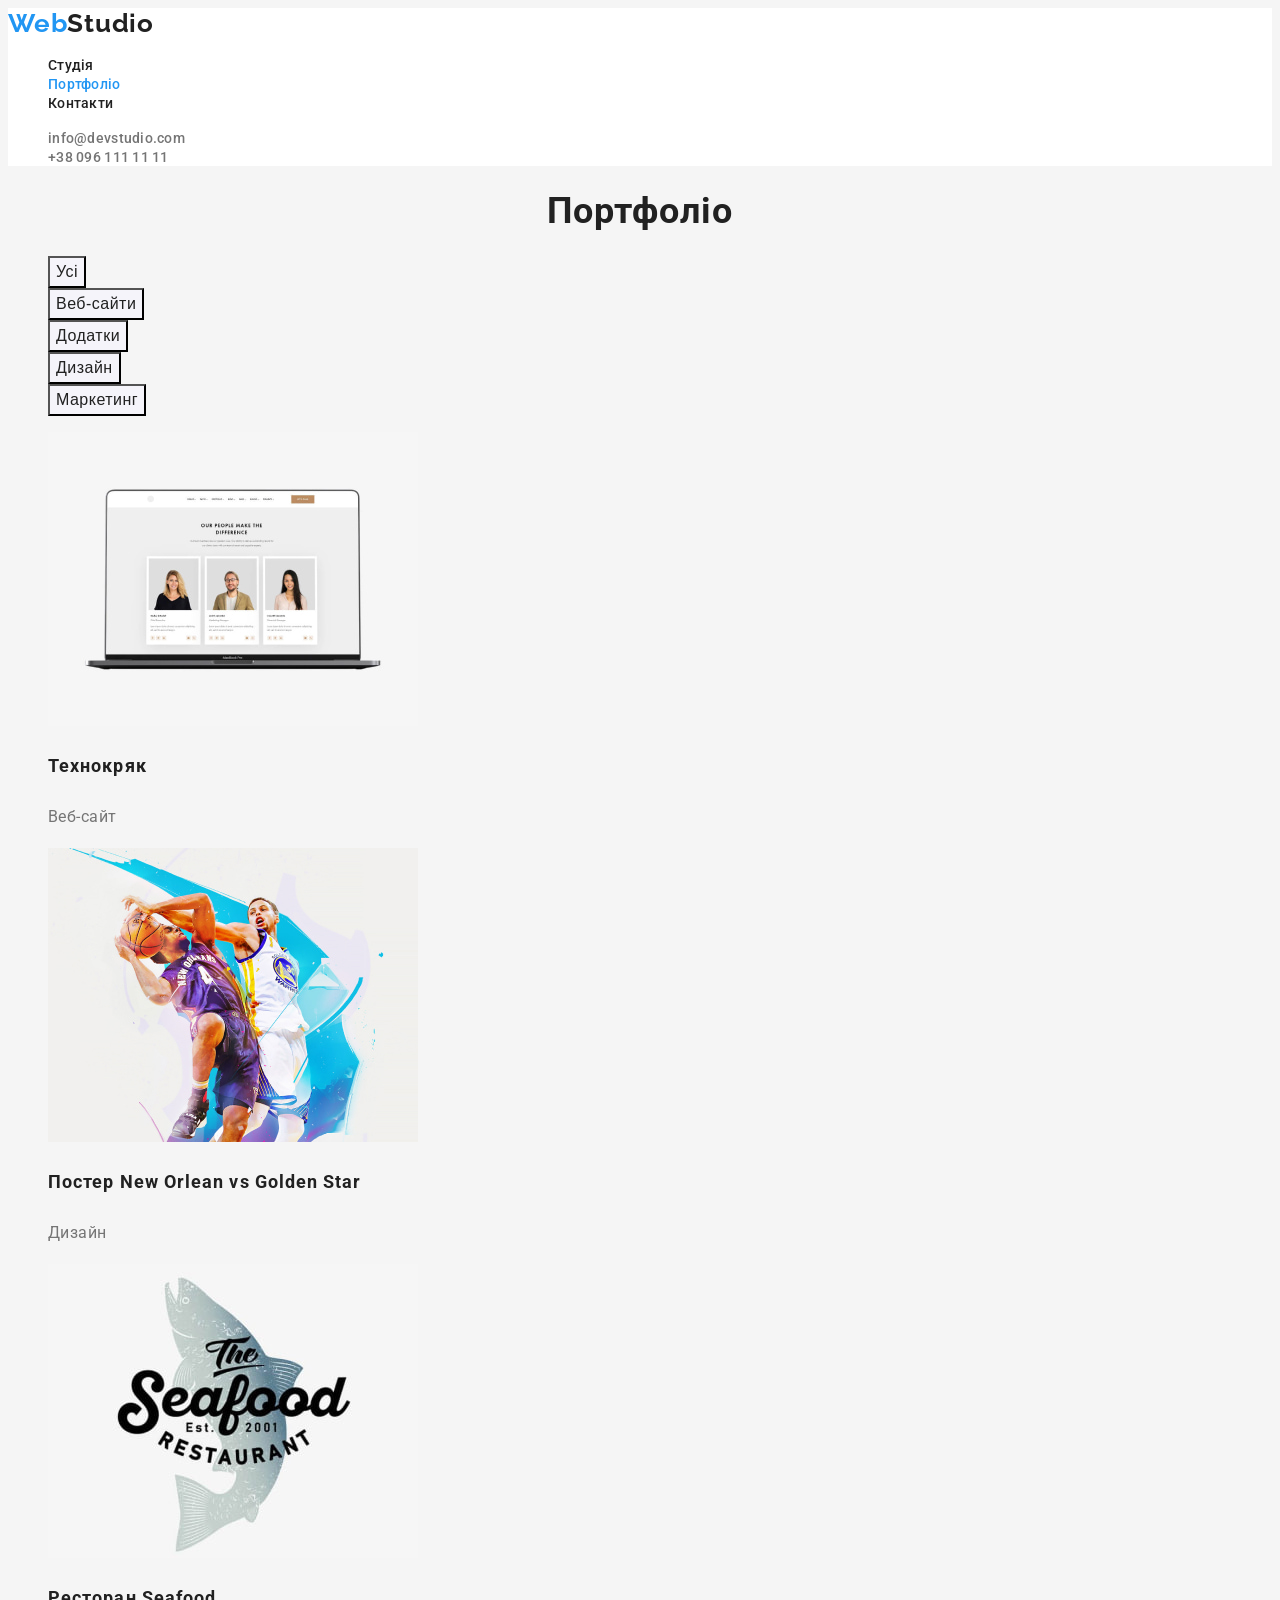
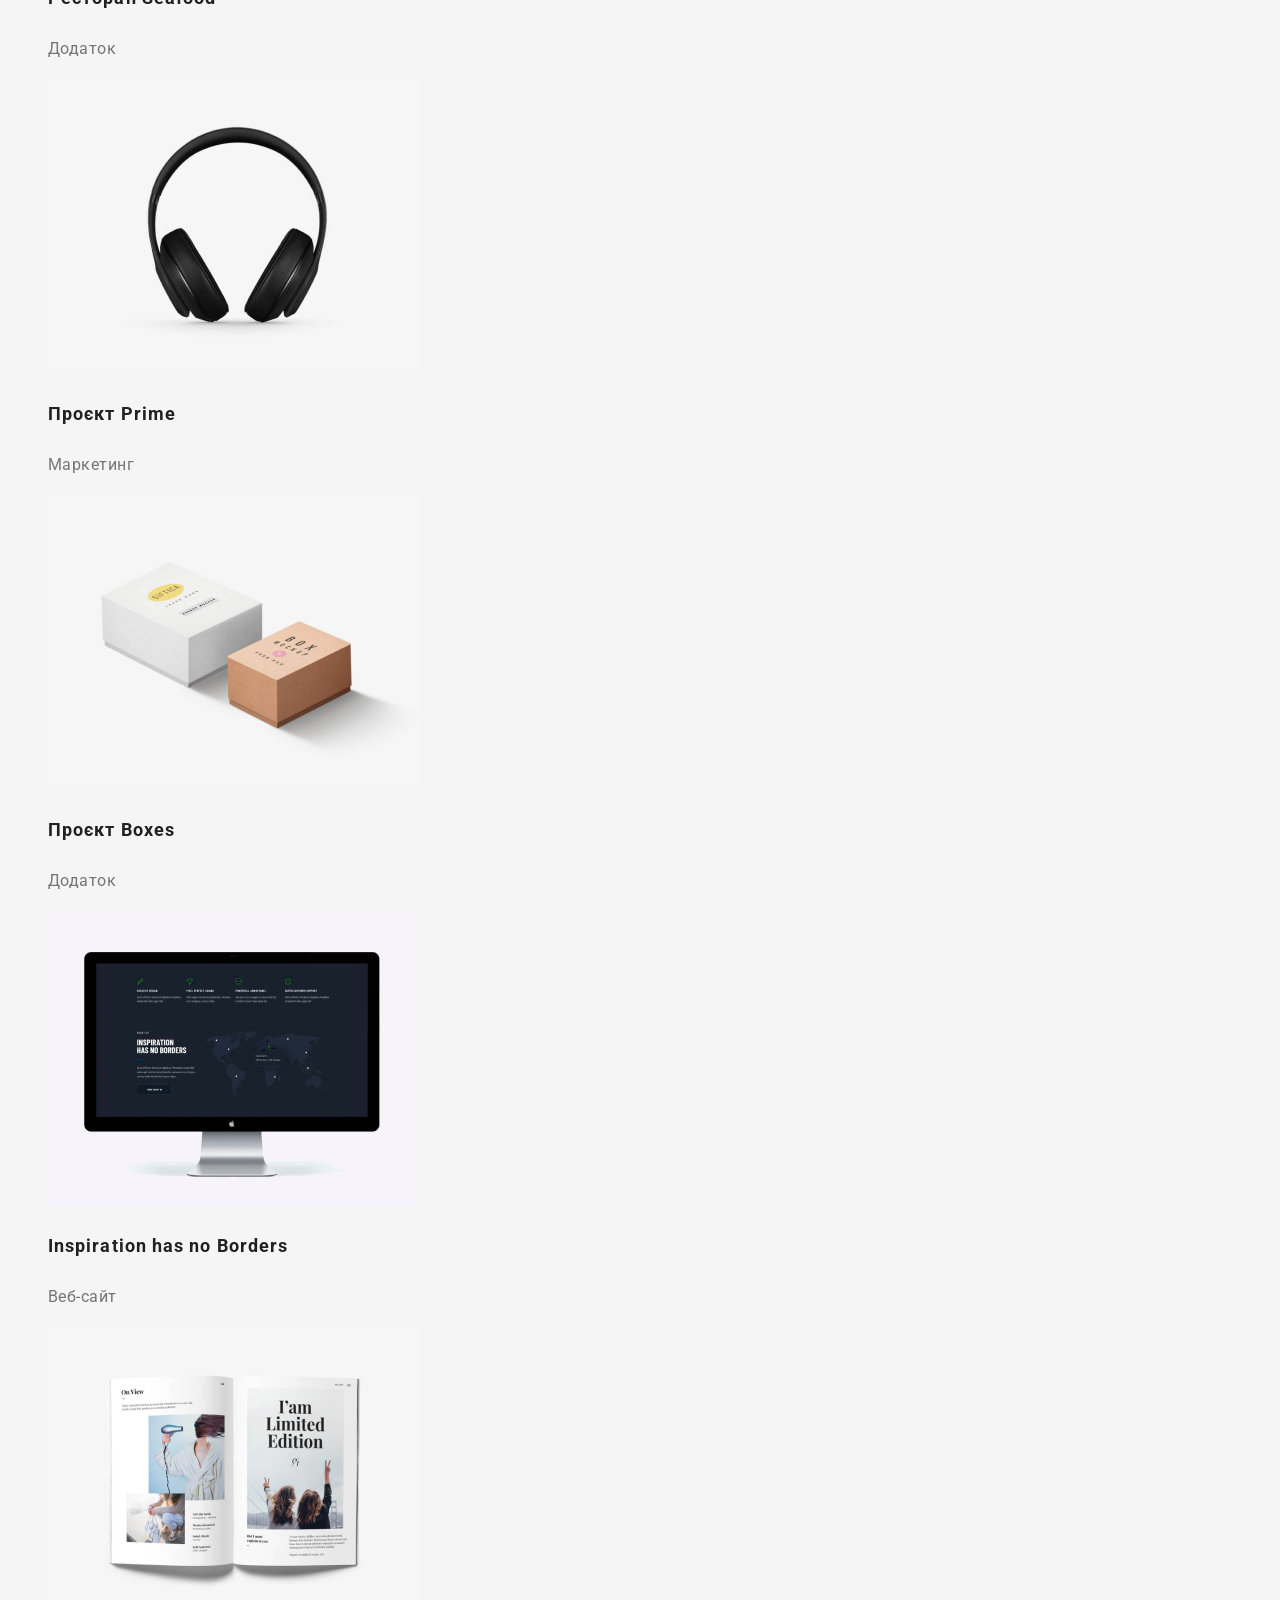
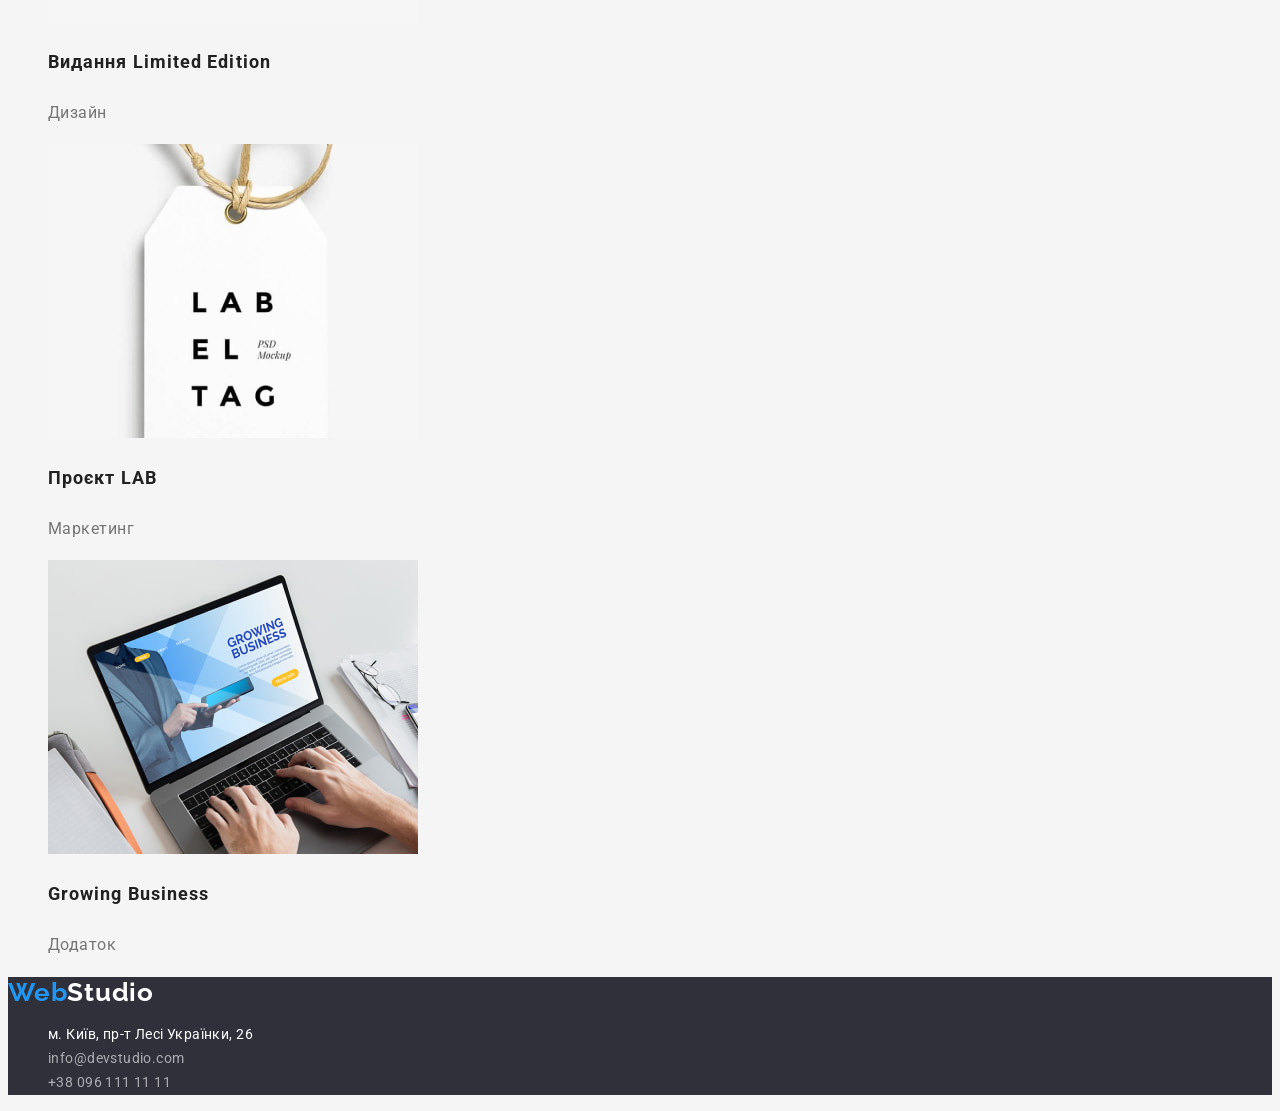
==== commit 917d08de: "добавляет стили текста к странице портфолио" ====
--- a/portfolio.html
+++ b/portfolio.html
@@ -6,6 +6,9 @@
     <meta http-equiv="X-UA-Compatible" content="IE=edge">
     <meta name="viewport" content="width=device-width, initial-scale=1.0">
     <title>Document</title>
+    <link rel="preconnect" href="https://fonts.googleapis.com">
+    <link rel="preconnect" href="https://fonts.gstatic.com" crossorigin>
+    <link href="https://fonts.googleapis.com/css2?family=Raleway:wght@700&family=Roboto:wght@400;500;700;900&display=swap" rel="stylesheet">
     <link rel="stylesheet" href="./css/styles.css">
 </head>
 
@@ -16,7 +19,7 @@
         <nav>
             <ul class="site-nav list">
                 <li><a href="./index.html" class="link">Студія</a></li>
-                <li><a href="./portfolio.html" class="link current">Портфоліо</a></li>
+                <li><a href="" class="link current">Портфоліо</a></li>
                 <li><a href="" class="link">Контакти</a></li>
             </ul>
         </nav>
@@ -30,87 +33,80 @@
         </ul>
     </header>
     <main>
-        <!--Так як h1 одно не відображається на цій сторінці, я вирішив створити його "SEO-friendly"-->
-        <h1>Портфоліо WebStudio</h1>
+        <!--Портфоліо-->
+        <h1 class="section-title">Портфоліо</h1>
         <!--Filter-->
         <section>
-            <!--Не відображаємий заголовок-->
-            <h2>За типом проекту</h2>
-            <ul class="list">
+            <ul class="list categoty">
                 <li><button type="button" class="category-button">Усі</button></li>
                 <li><button type="button" class="category-button">Веб-сайти</button></li>
                 <li><button type="button" class="category-button">Додатки</button></li>
                 <li><button type="button" class="category-button">Дизайн</button></li>
                 <li><button type="button" class="category-button">Маркетинг</button></li>
             </ul>
-        </section>
-        <!--Projects-->
-        <section>
-            <h2>Проекти</h2>
-            <!--Не відображаємий заголовок-->
-            <ul class="list">
+            <ul class="list project">
                 <li>
-                    <a href="">
+                    <a href="" class="link">
                         <img src="./images/project1.jpg" alt="ноутбук з зображенням сайта" width="370" height="294">
-                    </a>
                     <h3 class="project-title">Технокряк</h3>
                     <p class="project-category">Веб-сайт</p>
+                    </a>
                 </li>
                 <li>
-                    <a href="">
+                    <a href="" class="link">
                         <img src="./images/project2.jpg" alt="два баскетболісти" width="370" height="294">
-                    </a>
                     <h3 class="project-title">Постер New Orlean vs Golden Star</h3>
                     <p class="project-category">Дизайн</p>
+                    </a>
                 </li>
                 <li>
-                    <a href="">
+                    <a href="" class="link">
                         <img src="./images/project3.jpg" alt="логотип Seafood Restaraunt" width="370" height="294">
-                    </a>
                     <h3 class="project-title">Ресторан Seafood</h3>
                     <p class="project-category">Додаток</p>
+                    </a>
                 </li>
                 <li>
-                    <a href="">
+                    <a href="" class="link">
                         <img src="./images/project4.jpg" alt="навушники" width="370" height="294">
-                    </a>
                     <h3 class="project-title">Проєкт Prime</h3>
                     <p class="project-category">Маркетинг</p>
+                    </a>
                 </li>
                 <li>
-                    <a href="">
+                    <a href="" class="link">
                         <img src="./images/project5.jpg" alt="дві коробки" width="370" height="294">
-                    </a>
                     <h3 class="project-title">Проєкт Boxes</h3>
                     <p class="project-category">Додаток</p>
+                    </a>
                 </li>
                 <li>
-                    <a href="">
+                    <a href="" class="link">
                         <img src="./images/project6.jpg" alt="монітор з зображенням сайту" width="370" height="294">
-                    </a>
                     <h3 class="project-title">Inspiration has no Borders</h3>
                     <p class="project-category">Веб-сайт</p>
+                    </a>
                 </li>
                 <li>
-                    <a href="">
+                    <a href="" class="link">
                         <img src="./images/project7.jpg" alt="журнал" width="370" height="294">
-                    </a>
                     <h3 class="project-title">Видання Limited Edition</h3>
                     <p class="project-category">Дизайн</p>
+                    </a>
                 </li>
                 <li>
-                    <a href="">
+                    <a href="" class="link">
                         <img src="./images/project8.jpg" alt="етикетка" width="370" height="294">
-                    </a>
                     <h3 class="project-title">Проєкт LAB</h3>
                     <p class="project-category">Маркетинг</p>
+                    </a>
                 </li>
                 <li>
-                    <a href="">
+                    <a href="" class="link">
                         <img src="./images/project9.jpg" alt="руки на клавіатурі ноутбука" width="370" height="294">
-                    </a>
                     <h3 class="project-title">Growing Business</h3>
                     <p class="project-category">Додаток</p>
+                    </a>
                 </li>
             </ul>
         </section>
--- a/css/styles.css
+++ b/css/styles.css
@@ -24,6 +24,7 @@
 body {
     background-color: var(--primary-background-color);
     color: var(--primary-text-color);
+    font-family: Roboto, sans-serif;
 }
 
 .list {
@@ -44,6 +45,12 @@
 
 .header-logo {
     color: var(--title-text-color);
+    font-family: Raleway, sans-serif;
+    font-weight: 700;
+    font-size: 26px;
+    line-height: 1.19;
+    letter-spacing: 0.03em;
+    
 }
 
 .header-logo .accent {
@@ -54,6 +61,10 @@
 
 .site-nav .link {
     color: var(--title-text-color);
+    font-weight: 500;
+    font-size: 14px;
+    line-height: 1.14;
+    letter-spacing: 0.02em;
 }
 
 .site-nav .link.current {
@@ -68,6 +79,10 @@
 
 .header-contacts .link {
     color: var(--header-contacts-color);
+    font-weight: 500;
+    font-size: 14px;
+    line-height: 1.14;
+    letter-spacing: 0.02em;
 }
 
 .header-contacts .link:hover,
@@ -83,28 +98,71 @@
 
 .hero-title {
     color: var(--white-color);
+    font-weight: 900;
+    font-size: 44px;
+    line-height: 1.36;
+    text-align: center;
+    letter-spacing: 0.06em;
+    text-transform: uppercase;
 }
 
 .hero-button {
     background-color: var(--accent-color);
     color: var(--white-color);
+    font-weight: 700;
+    font-size: 16px;
+    line-height: 1.88;
+    display: flex;
+    align-items: center;
+    text-align: center;
+    letter-spacing: 0.06em;
 }
 
 
 .section-title {
     color: var(--title-text-color);
+    font-weight: 700;
+    font-size: 36px;
+    line-height: 1.17;
+    text-align: center;
+    letter-spacing: 0.03em;
 }
 
 /* Features */
 
 .features .features-title {
     color: var(--title-text-color);
+    font-weight: 700;
+    font-size: 14px;
+    line-height: 1.14;
+    letter-spacing: 0.03em;
+    text-transform: uppercase;
+}
+
+.features-description {
+    font-weight: 400;
+    font-size: 14px;
+    line-height: 1.71;
+    letter-spacing: 0.03em;
 }
 
 /* Team */
 
 .team .team-name {
     color: var(--title-text-color);
+    font-weight: 500;
+    font-size: 16px;
+    line-height: 1.19;
+    text-align: center;
+    letter-spacing: 0.03em;
+}
+
+.team-position {
+    font-weight: 400;
+    font-size: 16px;
+    line-height: 1.19;
+    text-align: center;
+    letter-spacing: 0.03em;
 }
 
 /* Footer */
@@ -115,6 +173,11 @@
 
 .footer-logo {
     color: var(--white-color);
+    font-family: Raleway, sans-serif;
+    font-weight: 700;
+    font-size: 26px;
+    line-height: 1.19;
+    letter-spacing: 0.03em;
 }
 
 .footer-logo .accent {
@@ -123,22 +186,34 @@
 
 .address {
     color: var(--white-color);
+    font-style: normal;
+    font-weight: 400;
+    font-size: 14px;
+    line-height: 1.71;
+    letter-spacing: 0.03em;
 }
 
 .footer-contacts .link {
     color: var(--footer-contacts-color);
-}
-
-.footer-contacts .link:hover,
-.footer-contacts .link:focus {
-color: var(--accent-color);
-}
+    font-style: normal;
+    font-weight: 400;
+    font-size: 14px;
+    line-height: 1.71;
+    letter-spacing: 0.03em;
+}
+
+
 
 /* Фільтр */
 
 .category-button {
     background-color: var(--secondary-background-color);
     color: var(--title-text-color);
+    font-weight: 500;
+    font-size: 16px;
+    line-height: 1.62;
+    text-align: center;
+    letter-spacing: 0.03em;
 }
 
 .category-button:hover,
@@ -151,5 +226,20 @@
 
 .project-title {
     color: var(--title-text-color);
-}
-
+    font-weight: 700;
+    font-size: 18px;
+    line-height: 2;
+    letter-spacing: 0.06em;
+}
+
+.project-category {
+    font-weight: 400;
+    font-size: 16px;
+    line-height: 1.88;
+    letter-spacing: 0.03em;
+}
+
+.project .project-category {
+    color: var(--primary-text-color)
+}
+
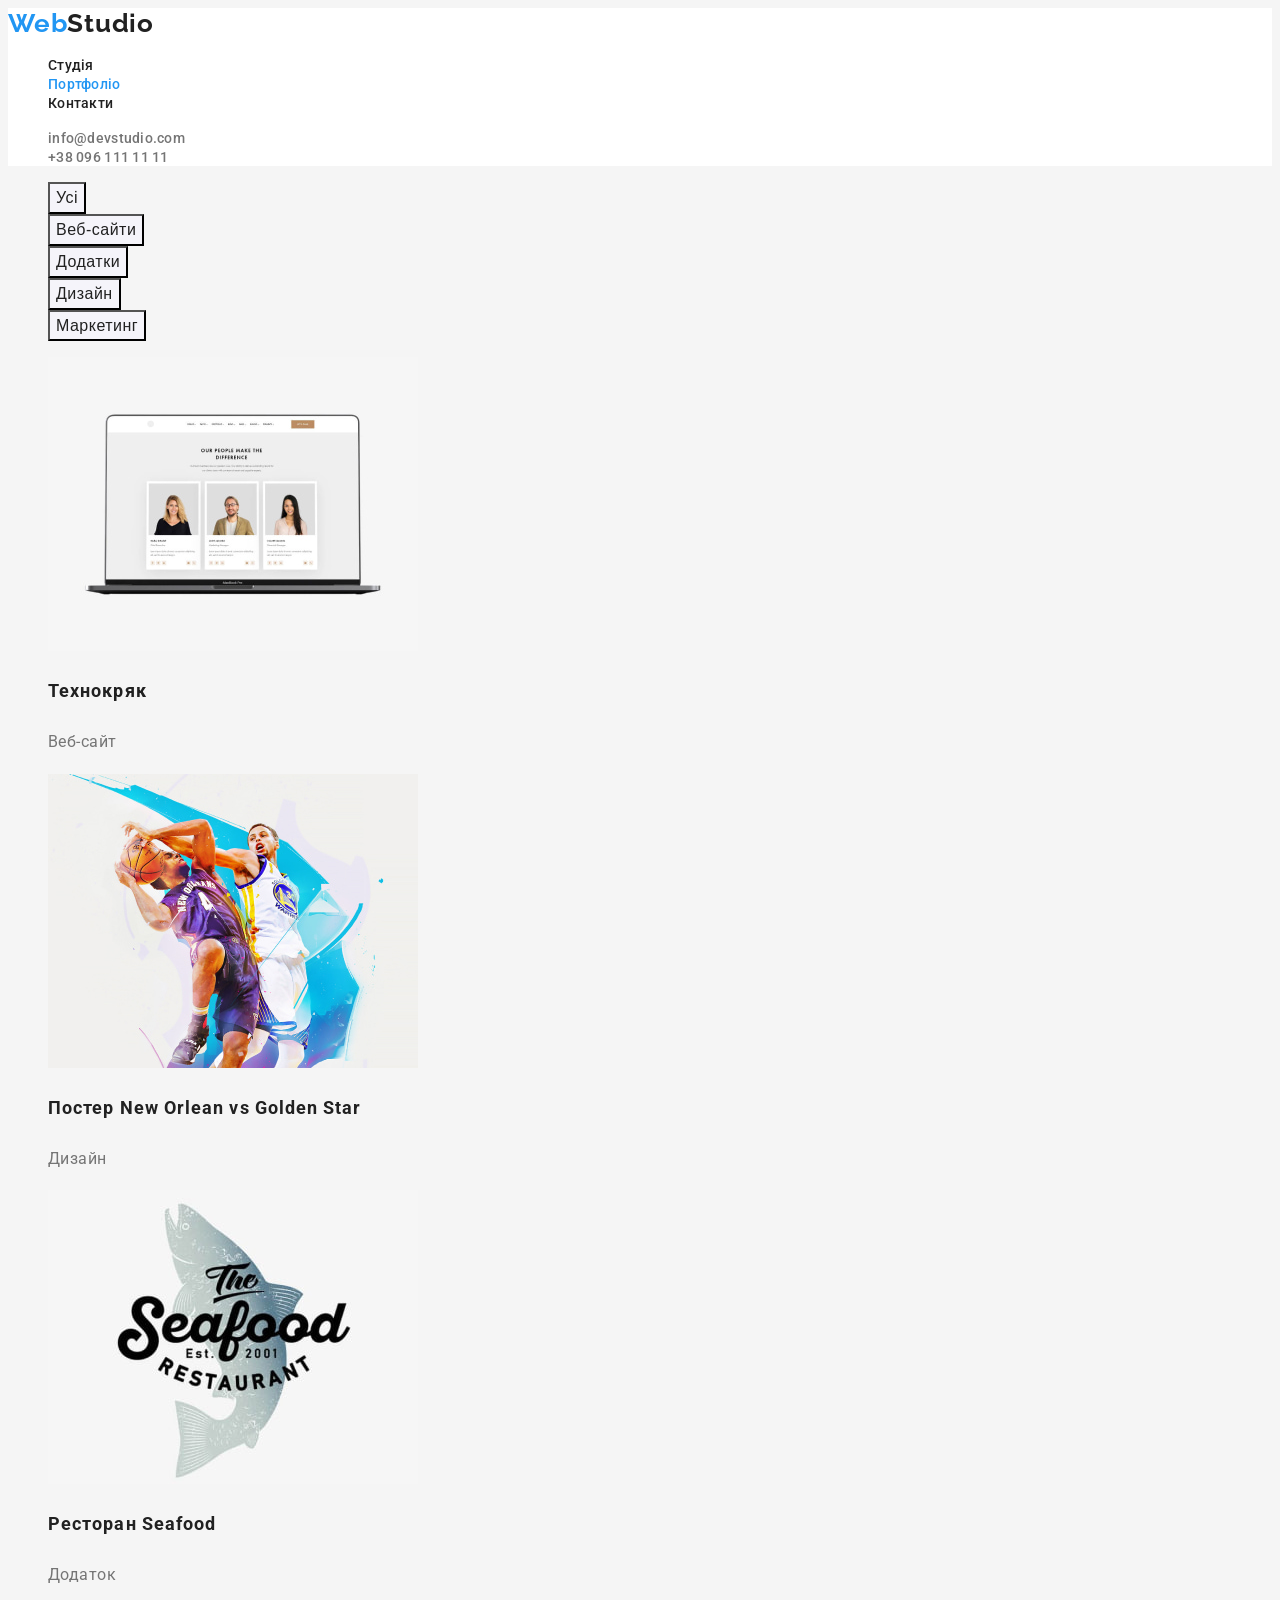
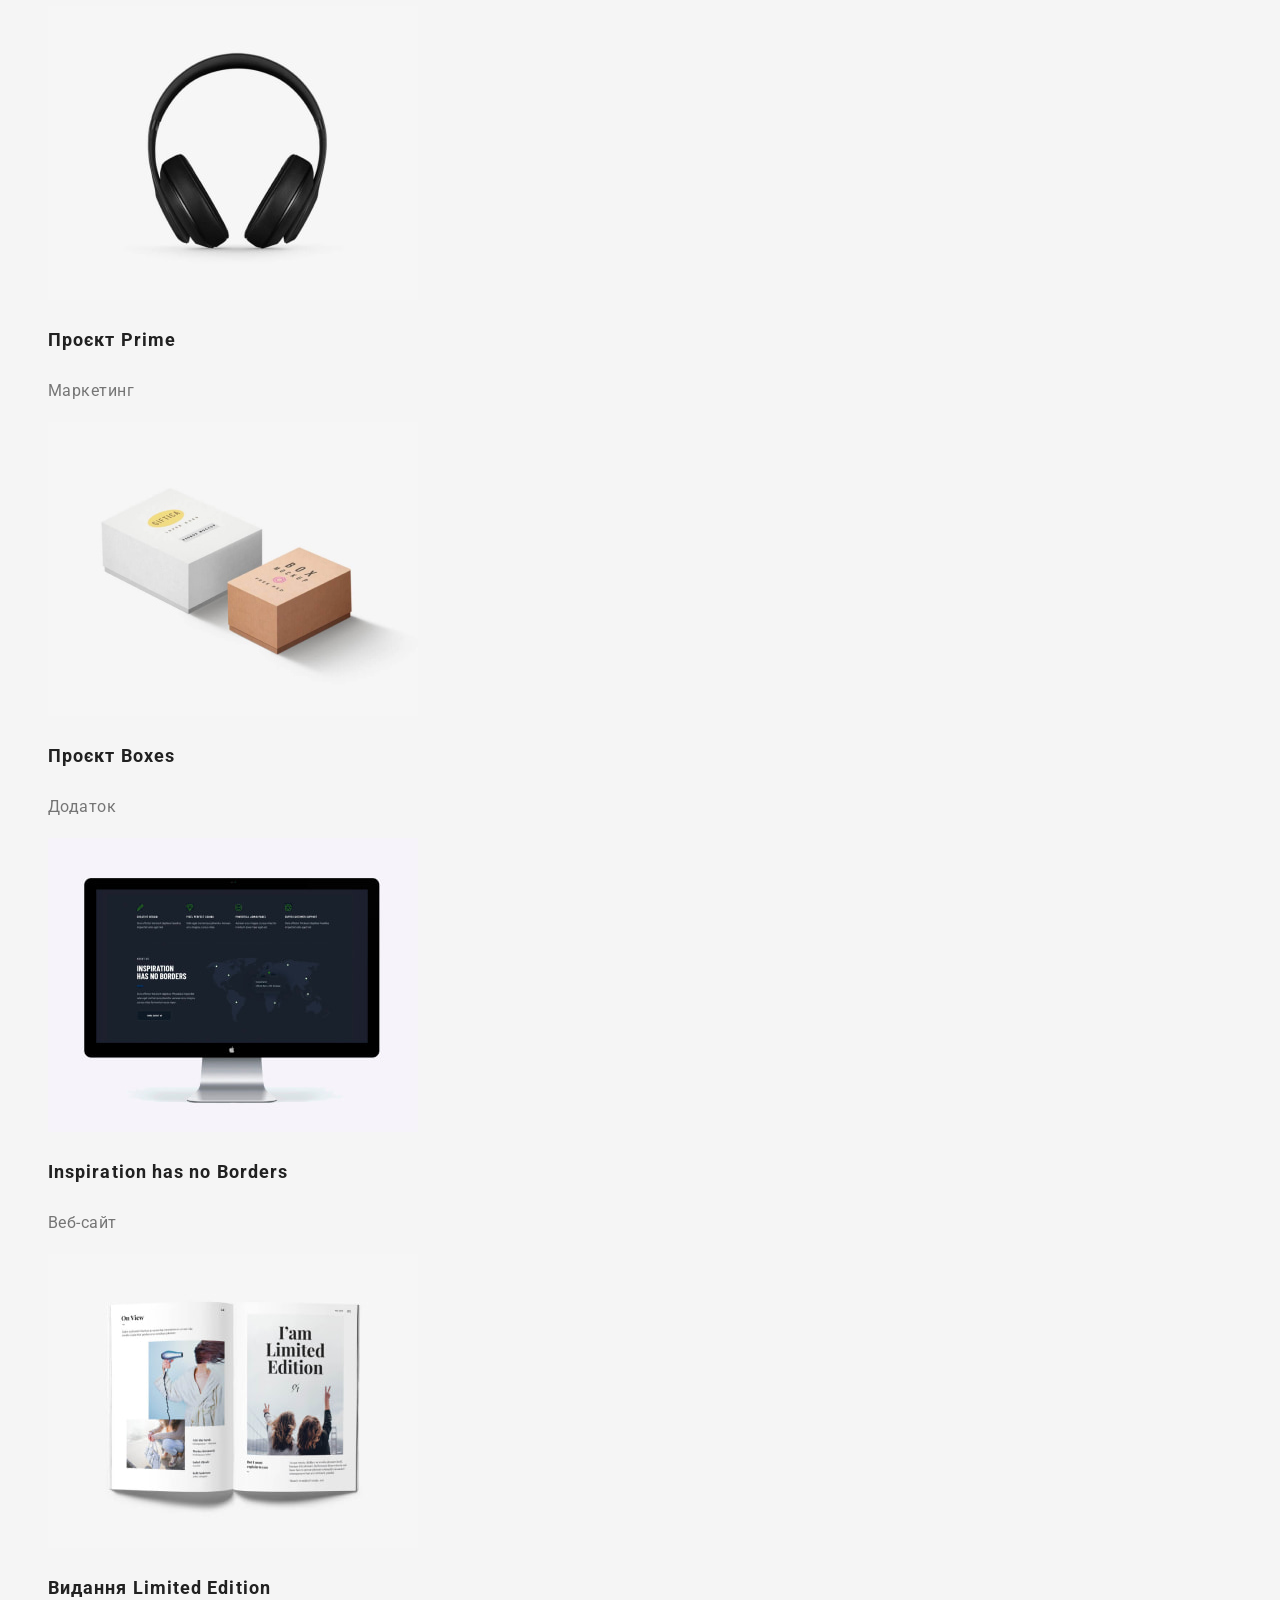
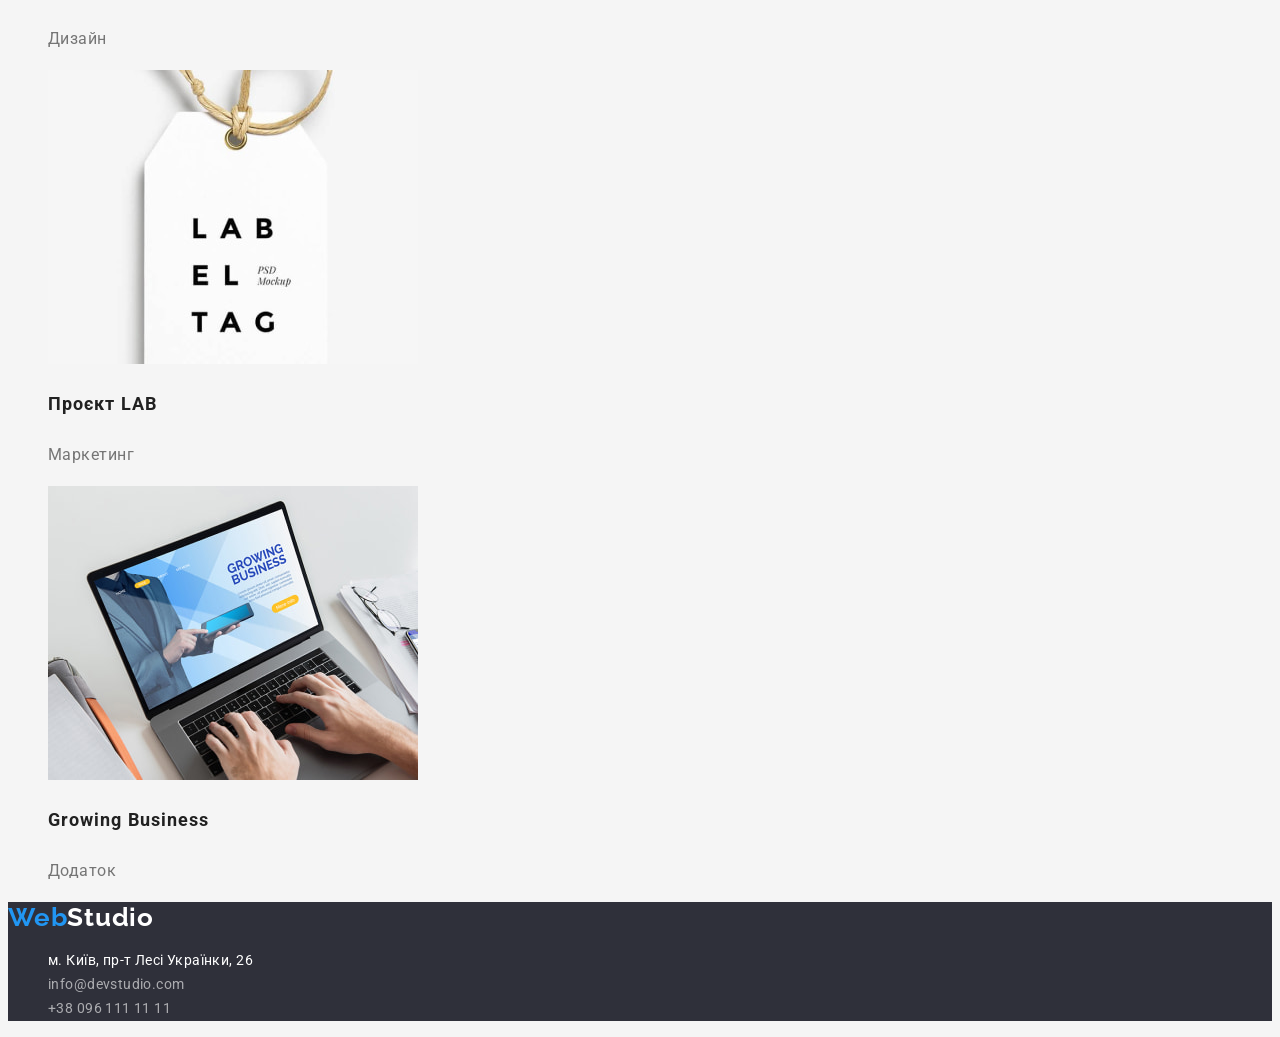
==== commit 00398790: "делает ненужные заголовки скрытыми" ====
--- a/portfolio.html
+++ b/portfolio.html
@@ -19,7 +19,7 @@
         <nav>
             <ul class="site-nav list">
                 <li><a href="./index.html" class="link">Студія</a></li>
-                <li><a href="" class="link current">Портфоліо</a></li>
+                <li><a href="./portfolio.html" class="link current">Портфоліо</a></li>
                 <li><a href="" class="link">Контакти</a></li>
             </ul>
         </nav>
@@ -34,7 +34,7 @@
     </header>
     <main>
         <!--Портфоліо-->
-        <h1 class="section-title">Портфоліо</h1>
+        <h1 hidden class="section-title">Портфоліо</h1>
         <!--Filter-->
         <section>
             <ul class="list categoty">
--- a/css/styles.css
+++ b/css/styles.css
@@ -1,6 +1,7 @@
 /* колір основного тексту #757575 */
 /* колір заголовків #212121 */
 /* акцент #2196F3 */
+/* колір ховера по кнопці "замовити послугу" #188CE8 */
 /* колір контактів у хедері */
 /* колір контактів у футеріrgba(255, 255, 255, 0.6); */
 /* білий #FFFFFF */
@@ -19,6 +20,7 @@
     --secondary-background-color:#F5F4FA;
     --header-background-color:#FFFFFF;
     --hero-background-color:#2F303A;
+    --order-button-hover:#188CE8;
 }
 
 body {
@@ -86,7 +88,9 @@
 }
 
 .header-contacts .link:hover,
-.header-contacts .link:focus {
+.header-contacts .link:focus,
+.footer-contacts .link:hover,
+.footer-contacts .link:focus {
     color: var(--accent-color);
 }
 
@@ -94,6 +98,10 @@
 
 .hero {
     background-color: var(--hero-background-color);
+}
+
+.hero-button, .category-button {
+    cursor: pointer;
 }
 
 .hero-title {
@@ -118,6 +126,10 @@
     letter-spacing: 0.06em;
 }
 
+.hero-button:hover, .hero-button:focus {
+    background-color: var(--order-button-hover);
+}
+
 
 .section-title {
     color: var(--title-text-color);
@@ -140,7 +152,6 @@
 }
 
 .features-description {
-    font-weight: 400;
     font-size: 14px;
     line-height: 1.71;
     letter-spacing: 0.03em;
@@ -148,7 +159,7 @@
 
 /* Team */
 
-.team .team-name {
+.team-name {
     color: var(--title-text-color);
     font-weight: 500;
     font-size: 16px;
@@ -158,7 +169,6 @@
 }
 
 .team-position {
-    font-weight: 400;
     font-size: 16px;
     line-height: 1.19;
     text-align: center;
@@ -187,7 +197,6 @@
 .address {
     color: var(--white-color);
     font-style: normal;
-    font-weight: 400;
     font-size: 14px;
     line-height: 1.71;
     letter-spacing: 0.03em;
@@ -196,7 +205,6 @@
 .footer-contacts .link {
     color: var(--footer-contacts-color);
     font-style: normal;
-    font-weight: 400;
     font-size: 14px;
     line-height: 1.71;
     letter-spacing: 0.03em;
@@ -233,7 +241,6 @@
 }
 
 .project-category {
-    font-weight: 400;
     font-size: 16px;
     line-height: 1.88;
     letter-spacing: 0.03em;
